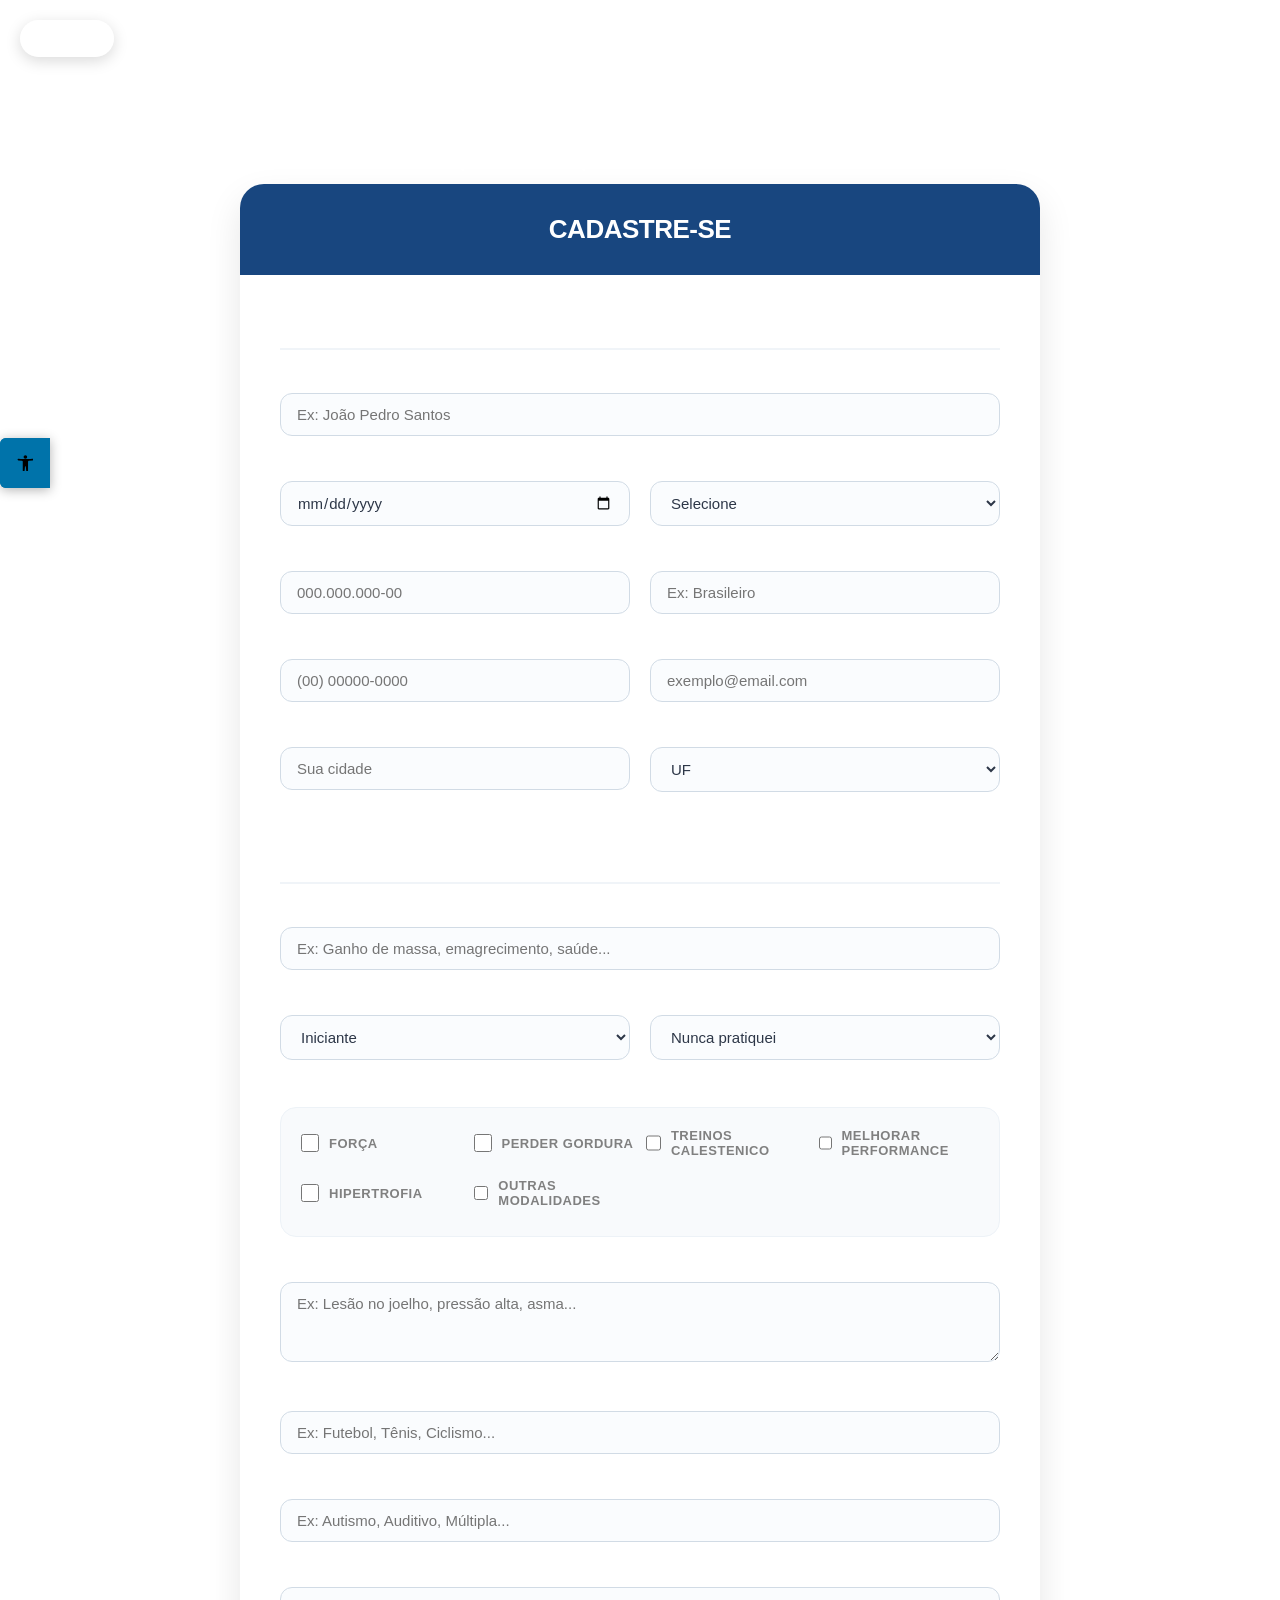
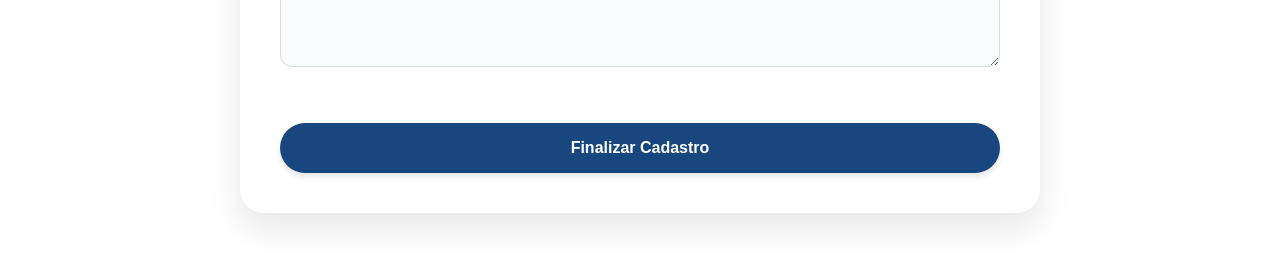
==== cadastrese.html @ 1069638e "Versão inicial do projeto Aero Fitness TCC" ====
<!DOCTYPE html>
<html lang="pt-BR">
<head>
    <meta charset="UTF-8" />
    <meta name="viewport" content="width=device-width, initial-scale=1.0" />
    <title>Cadastro</title>

    <link rel="stylesheet" href="cadastrese.css">
    <link rel="stylesheet" href="pojo-a11y.css">
    <link rel="stylesheet" href="https://cdnjs.cloudflare.com/ajax/libs/font-awesome/6.0.0-beta3/css/all.min.css">
   
</head>
<body>
    <!-- ===== BOTÃO VOLTAR - CANTOR SUPERIOR ESQUERDO ===== -->
    <a href="escolha.html" class="btn-voltar" aria-label="Voltar para página inicial">
        <i class="fas fa-arrow-left"></i>
        <span>Voltar</span>
    </a>

    <div id="alertSuccess" class="custom-alert">
        <i class="fas fa-check-circle fa-lg"></i>
        <span>Cadastro realizado com sucesso! Bem-vindo ao AEROFITNESS.</span>
    </div>

    <div class="main-wrapper">

        <div class="logo">
            <img src="Protótipo_TCC__3.png" alt="logo">
        </div>
        
        <div id="form-container">
            <div class="form-box">
                <div class="form-header">
                    <h1>Cadastre-se</h1>
                </div>

                <div class="form-content">
                    <form id="formAcademico">
                        
                        <h2>Dados Pessoais</h2>

                        <div class="campo">
                            <label for="nome">Nome completo</label>
                            <input type="text" id="nome" name="nome" placeholder="Ex: João Pedro Santos" required>
                        </div>

                        <div class="linha-dupla">
                            <div class="campo">
                                <label for="nascimento">Data de nasc.</label>
                                <input type="date" id="nascimento" name="nascimento" required>
                            </div>
                            <div class="campo">
                                <label for="genero">Gênero</label>
                                <select id="genero" name="genero">
                                    <option value="" disabled selected>Selecione</option>
                                    <option value="Feminino">Feminino</option>
                                    <option value="Masculino">Masculino</option>
                                    <option value="Prefiro não informar">Prefiro não informar</option>
                                    <option value="Outro">Outro</option>
                                </select>
                            </div>
                        </div>

                        <div class="linha-dupla">
                            <div class="campo">
                                <label for="cpf">CPF</label>
                                <input type="text" id="cpf" name="cpf" placeholder="000.000.000-00">
                            </div>
                            <div class="campo">
                                <label for="nacionalidade">Nacionalidade</label>
                                <input type="text" id="nacionalidade" name="nacionalidade" placeholder="Ex: Brasileiro">
                            </div>
                        </div>

                        <div class="linha-dupla">
                            <div class="campo">
                                <label for="telefone">Telefone</label>
                                <input type="tel" id="telefone" name="telefone" placeholder="(00) 00000-0000">
                            </div>
                            <div class="campo">
                                <label for="email">E-mail pessoal</label>
                                <input type="email" id="email" name="email" placeholder="exemplo@email.com" required>
                            </div>
                        </div>

                        <div class="linha-dupla">
                            <div class="campo">
                                <label for="cidade">Cidade</label>
                                <input type="text" id="cidade" name="cidade" placeholder="Sua cidade">
                            </div>
                            <div class="campo">
                                <label for="estado">Estado (UF)</label>
                                <select id="estado" name="estado">
                                    <option value="" disabled selected>UF</option>
                                    <option value="AC">AC</option><option value="AL">AL</option><option value="AP">AP</option>
                                    <option value="AM">AM</option><option value="BA">BA</option><option value="CE">CE</option>
                                    <option value="DF">DF</option><option value="ES">ES</option><option value="GO">GO</option>
                                    <option value="MA">MA</option><option value="MT">MT</option><option value="MS">MS</option>
                                    <option value="MG">MG</option><option value="PA">PA</option><option value="PB">PB</option>
                                    <option value="PR">PR</option><option value="PE">PE</option><option value="PI">PI</option>
                                    <option value="RJ">RJ</option><option value="RN">RN</option><option value="RS">RS</option>
                                    <option value="RO">RO</option><option value="RR">RR</option><option value="SC">SC</option>
                                    <option value="SP">SP</option><option value="SE">SE</option><option value="TO">TO</option>
                                </select>
                            </div>
                        </div>

                        <h3>Aptidão Física & Objetivos</h3>
                
                        <div class="campo">
                            <label for="objetivos">Quais são seus principais objetivos?</label>
                            <input type="text" id="objetivos" name="objetivos" placeholder="Ex: Ganho de massa, emagrecimento, saúde..." required>
                        </div>

                        <div class="linha-dupla">
                            <div class="campo">
                                <label for="nivel_treino">Seu nível de treino</label>
                                <select id="nivel_treino" name="nivel_treino">
                                    <option value="inicio">Iniciante</option>
                                    <option value="intermediario">Intermediário</option>
                                    <option value="pre-avançado">Pré-avançado</option>
                                    <option value="avançado">Avançado</option>
                                </select>
                            </div>
                            <div class="campo">
                                <label for="frequencia">Frequência Semanal</label>
                                <select id="frequencia" name="frequencia">
                                    <option value="sedentario">Nunca pratiquei</option>
                                    <option value="recente">Comecei recentemente</option>
                                    <option value="regular">2 a 3 vezes por semana</option>
                                    <option value="atleta">Todos os dias</option>
                                </select>
                            </div>
                        </div>

                        <div class="campo">
                            <label>Preferências de Treino (Selecione uma ou mais)</label>
                            <div class="opcoes-grid">
                                <label class="opcao-item"><input type="checkbox" name="preferencia" value="musculacao">Força</label>
                                <label class="opcao-item"><input type="checkbox" name="preferencia" value="cardio"> Perder gordura</label>
                                <label class="opcao-item"><input type="checkbox" name="preferencia" value="funcional">Treinos calestenico</label>
                                <label class="opcao-item"><input type="checkbox" name="preferencia" value="crossfit">Melhorar performance</label>
                                <label class="opcao-item"><input type="checkbox" name="preferencia" value="yoga">Hipertrofia</label>
                                <label class="opcao-item"><input type="checkbox" name="preferencia" value="natacao">Outras modalidades</label>
                            </div>
                        </div>

                        <div class="campo">
                            <label for="restricoes">Restrições físicas ou recomendações médicas?</label>
                            <textarea id="restricoes" name="restricoes" placeholder="Ex: Lesão no joelho, pressão alta, asma..."></textarea>
                        </div>

                        <div class="campo">
                            <label for="esporte_especifico">Pratica algum esporte específico atualmente?</label>
                            <input type="text" id="esporte_especifico" name="esporte_especifico" placeholder="Ex: Futebol, Tênis, Ciclismo...">
                        </div>

                         <div class="campo">
                            <label for="esporte_especifico">Você possui algum tipo de deficiência?</label>
                            <input type="text" id="esporte_especifico" name="esporte_especifico" placeholder="Ex: Autismo, Auditivo, Múltipla..."> 
                        </div>

                        <div class="campo">
                            <label for="feedback">Feedback(opcional)</label>
                            <textarea id="feedback" name="feedback" placeholder=""></textarea>
                        </div>
                        
                        <button type="submit" class="btn-salvar">Finalizar Cadastro</button>
                    </form>
                </div>
            </div>
        </div>

        <div id="academia-page">
            <div class="hero-academia">
                <h2>BEM-VINDO À AERO FITNESS, <span id="user-name-display">ATLETA</span>!</h2>
                <p>Seu cadastro foi processado. Prepare-se para transformar seu corpo e mente.</p>
            </div>
            
            <div class="cards-servicos">
                <div class="card-servico">
                    <i class="fas fa-clipboard-list"></i>
                    <h4>Minha Ficha</h4>
                    <p>Acesse seu plano de treino personalizado baseado nos seus objetivos.</p>
                </div>
                <div class="card-servico">
                    <i class="fas fa-dumbbell"></i>
                    <h4>Equipamentos</h4>
                    <p>Conheça nossa estrutura de ponta e as áreas de treino livre.</p>
                </div>
                <div class="card-servico">
                    <i class="fas fa-heartbeat"></i>
                    <h4>Acompanhamento</h4>
                    <p>Agende sua avaliação física mensal com nossos especialistas.</p>
                </div>
            </div>

            <!-- BOTÃO IR PARA TIPOS DE TREINO -->
            <div style="padding: 0 40px 40px; text-align: center;">
                <button class="btn-salvar" style="max-width: 300px;" onclick="window.location.href='tiposdetreino.html'">
                    <i class="fas fa-dumbbell" style="margin-right: 10px;"></i> Conhecer Treinos
                </button>
            </div>
        </div>

    </div>

    <!-- ======================================== -->
    <!-- BARRA DE ACESSIBILIDADE (POJO A11Y) - IGUAL À PÁGINA INICIAL -->
    <!-- ======================================== -->
    <nav id="pojo-a11y-toolbar" class="pojo-a11y-toolbar-right" aria-label="Barra de ferramentas de acessibilidade">
        <div class="pojo-a11y-toolbar-toggle">
            <a class="pojo-a11y-toolbar-link pojo-a11y-toolbar-toggle-link" href="javascript:void(0);" title="Ferramentas de Acessibilidade" role="link" tabindex="0">
                <span class="pojo-sr-only sr-only">Abrir a barra de ferramentas</span>
                <svg xmlns="http://www.w3.org/2000/svg" viewBox="0 0 100 100" fill="currentColor" width="1em">
                    <title>Ferramentas de Acessibilidade</title>
                    <path d="M50 .8c5.7 0 10.4 4.7 10.4 10.4S55.7 21.6 50 21.6s-10.4-4.7-10.4-10.4S44.3.8 50 .8zM92.2 32l-21.9 2.3c-2.6.3-4.6 2.5-4.6 5.2V94c0 2.9-2.3 5.2-5.2 5.2H60c-2.7 0-4.9-2.1-5.2-4.7l-2.2-24.7c-.1-1.5-1.4-2.5-2.8-2.4-1.3.1-2.2 1.1-2.4 2.4l-2.2 24.7c-.2 2.7-2.5 4.7-5.2 4.7h-.5c-2.9 0-5.2-2.3-5.2-5.2V39.4c0-2.7-2-4.9-4.6-5.2L7.8 32c-2.6-.3-4.6-2.5-4.6-5.2v-.5c0-2.6 2.1-4.7 4.7-4.7h.5c19.3 1.8 33.2 2.8 41.7 2.8s22.4-.9 41.7-2.8c2.6-.2 4.9 1.6 5.2 4.3v1c-.1 2.6-2.1 4.8-4.8 5.1z"></path>
                </svg>
            </a>
        </div>
        <div class="pojo-a11y-toolbar-overlay">
            <div class="pojo-a11y-toolbar-inner">
                <p class="pojo-a11y-toolbar-title">Ferramentas de Acessibilidade</p>
                <ul class="pojo-a11y-toolbar-items pojo-a11y-tools">
                    <li class="pojo-a11y-toolbar-item">
                        <a href="#" class="pojo-a11y-toolbar-link pojo-a11y-btn-resize-font pojo-a11y-btn-resize-plus" data-action="resize-plus" data-action-group="resize" tabindex="0" role="link">
                            <span class="pojo-a11y-toolbar-icon">
                                <svg version="1.1" xmlns="http://www.w3.org/2000/svg" width="1em" viewBox="0 0 448 448">
                                    <title>Aumentar o Texto</title>
                                    <path fill="currentColor" d="M256 200v16c0 4.25-3.75 8-8 8h-56v56c0 4.25-3.75 8-8 8h-16c-4.25 0-8-3.75-8-8v-56h-56c-4.25 0-8-3.75-8-8v-16c0-4.25 3.75-8 8-8h56v-56c0-4.25 3.75-8 8-8h16c4.25 0 8 3.75 8 8v56h56c4.25 0 8 3.75 8 8zM288 208c0-61.75-50.25-112-112-112s-112 50.25-112 112 50.25 112 112 112 112-50.25 112-112zM416 416c0 17.75-14.25 32-32 32-8.5 0-16.75-3.5-22.5-9.5l-85.75-85.5c-29.25 20.25-64.25 31-99.75 31-97.25 0-176-78.75-176-176s78.75-176 176-176 176 78.75 176 176c0 35.5-10.75 70.5-31 99.75l85.75 85.75c5.75 5.75 9.25 14 9.25 22.5z"></path>
                                </svg>
                            </span>
                            <span class="pojo-a11y-toolbar-text">Aumentar o Texto</span>
                        </a>
                    </li>
                    <li class="pojo-a11y-toolbar-item">
                        <a href="#" class="pojo-a11y-toolbar-link pojo-a11y-btn-resize-font pojo-a11y-btn-resize-minus" data-action="resize-minus" data-action-group="resize" tabindex="0" role="link">
                            <span class="pojo-a11y-toolbar-icon">
                                <svg version="1.1" xmlns="http://www.w3.org/2000/svg" width="1em" viewBox="0 0 448 448">
                                    <title>Diminuir o Texto</title>
                                    <path fill="currentColor" d="M256 200v16c0 4.25-3.75 8-8 8h-144c-4.25 0-8-3.75-8-8v-16c0-4.25 3.75-8 8-8h144c4.25 0 8 3.75 8 8zM288 208c0-61.75-50.25-112-112-112s-112 50.25-112 112 50.25 112 112 112 112-50.25 112-112zM416 416c0 17.75-14.25 32-32 32-8.5 0-16.75-3.5-22.5-9.5l-85.75-85.5c-29.25 20.25-64.25 31-99.75 31-97.25 0-176-78.75-176-176s78.75-176 176-176 176 78.75 176 176c0 35.5-10.75 70.5-31 99.75l85.75 85.75c5.75 5.75 9.25 14 9.25 22.5z"></path>
                                </svg>
                            </span>
                            <span class="pojo-a11y-toolbar-text">Diminuir o Texto</span>
                        </a>
                    </li>
                    <li class="pojo-a11y-toolbar-item">
                        <a href="#" class="pojo-a11y-toolbar-link pojo-a11y-btn-narrator" data-action="narrator" tabindex="0" role="link">
                            <span class="pojo-a11y-toolbar-icon">
                                <svg version="1.1" xmlns="http://www.w3.org/2000/svg" width="1em" viewBox="0 0 448 448">
                                    <title>Narrador</title>
                                    <path fill="currentColor" d="M224 32C135 32 64 103 64 192v160c0 17.7 14.3 32 32 32h32V192c0-53 43-96 96-96s96 43 96 96v192h32c17.7 0 32-14.3 32-32V192c0-89-71-160-160-160zm-80 288c-8.8 0-16-7.2-16-16v-32c0-8.8 7.2-16 16-16s16 7.2 16 16v32c0 8.8-7.2 16-16 16zm160 0c-8.8 0-16-7.2-16-16v-32c0-8.8 7.2-16 16-16s16 7.2 16 16v32c0 8.8-7.2 16-16 16zm-80 96c-53 0-96-43-96-96h192c0 53-43 96-96 96z"/>
                                </svg>
                            </span>
                            <span class="pojo-a11y-toolbar-text" id="narrator-text">Ouvir Página</span>
                        </a>
                    </li>
                    <li class="pojo-a11y-toolbar-item">
                        <a href="#" class="pojo-a11y-toolbar-link pojo-a11y-btn-links-underline" data-action="links-underline" data-action-group="toggle" tabindex="0" role="link">
                            <span class="pojo-a11y-toolbar-icon">
                                <svg version="1.1" xmlns="http://www.w3.org/2000/svg" width="1em" viewBox="0 0 448 448">
                                    <title>Links Sublinhados</title>
                                    <path fill="currentColor" d="M364 304c0-6.5-2.5-12.5-7-17l-52-52c-4.5-4.5-10.75-7-17-7-7.25 0-13 2.75-18 8 8.25 8.25 18 15.25 18 28 0 13.25-10.75 24-24 24-12.75 0-19.75-9.75-28-18-5.25 5-8.25 10.75-8.25 18.25 0 6.25 2.5 12.5 7 17l51.5 51.75c4.5 4.5 10.75 6.75 17 6.75s12.5-2.25 17-6.5l36.75-36.5c4.5-4.5 7-10.5 7-16.75zM188.25 127.75c0-6.25-2.5-12.5-7-17l-51.5-51.75c-4.5-4.5-10.75-7-17-7s-12.5 2.5-17 6.75l-36.75 36.5c-4.5 4.5-7 10.5-7 16.75 0 6.5 2.5 12.5 7 17l52 52c4.5 4.5 10.75 6.75 17 6.75 7.25 0 13-2.5 18-7.75-8.25-8.25-18-15.25-18-28 0-13.25 10.75-24 24-24 12.75 0 19.75 9.75 28 18 5.25-5 8.25-10.75 8.25-18.25zM412 304c0 19-7.75 37.5-21.25 50.75l-36.75 36.5c-13.5 13.5-31.75 20.75-50.75 20.75-19.25 0-37.5-7.5-51-21.25l-51.5-51.75c-13.5-13.5-20.75-31.75-20.75-50.75 0-19.75 8-38.5 22-52.25l-22-22c-13.75 14-32.25 22-52 22-19 0-37.5-7.5-51-21l-52-52c-13.75-13.75-21-31.75-21-51 0-19 7.75-37.5 21.25-50.75l36.75-36.5c13.5-13.5 31.75-20.75 50.75-20.75 19.25 0 37.5 7.5 51 21.25l51.5 51.75c13.5 13.5 20.75 31.75 20.75 50.75 0 19.75-8 38.5-22 52.25l22 22c13.75-14 32.25-22 52-22 19 0 37.5 7.5 51 21l52 52c13.75 13.75 21 31.75 21 51z"></path>
                                </svg>
                            </span>
                            <span class="pojo-a11y-toolbar-text">Links Sublinhados</span>
                        </a>
                    </li>
                    <li class="pojo-a11y-toolbar-item">
                        <a href="#" class="pojo-a11y-toolbar-link pojo-a11y-btn-readable-font" data-action="readable-font" data-action-group="toggle" tabindex="0" role="link">
                            <span class="pojo-a11y-toolbar-icon">
                                <svg version="1.1" xmlns="http://www.w3.org/2000/svg" width="1em" viewBox="0 0 448 448">
                                    <title>Fonte Legível</title>
                                    <path fill="currentColor" d="M181.25 139.75l-42.5 112.5c24.75 0.25 49.5 1 74.25 1 4.75 0 9.5-0.25 14.25-0.5-13-38-28.25-76.75-46-113zM0 416l0.5-19.75c23.5-7.25 49-2.25 59.5-29.25l59.25-154 70-181h32c1 1.75 2 3.5 2.75 5.25l51.25 120c18.75 44.25 36 89 55 133 11.25 26 20 52.75 32.5 78.25 1.75 4 5.25 11.5 8.75 14.25 8.25 6.5 31.25 8 43 12.5 0.75 4.75 1.5 9.5 1.5 14.25 0 2.25-0.25 4.25-0.25 6.5-31.75 0-63.5-4-95.25-4-32.75 0-65.5 2.75-98.25 3.75 0-6.5 0.25-13 1-19.5l32.75-7c6.75-1.5 20-3.25 20-12.5 0-9-32.25-83.25-36.25-93.5l-112.5-0.5c-6.5 14.5-31.75 80-31.75 89.5 0 19.25 36.75 20 51 22 0.25 4.75 0.25 9.5 0.25 14.5 0 2.25-0.25 4.5-0.5 6.75-29 0-58.25-5-87.25-5-3.5 0-8.5 1.5-12 2-15.75 2.75-31.25 3.5-47 3.5z"></path>
                                </svg>
                            </span>
                            <span class="pojo-a11y-toolbar-text">Fonte Legível</span>
                        </a>
                    </li>
                    <li class="pojo-a11y-toolbar-item">
                        <a href="#" class="pojo-a11y-toolbar-link pojo-a11y-btn-reset" data-action="reset" tabindex="0" role="link">
                            <span class="pojo-a11y-toolbar-icon">
                                <svg version="1.1" xmlns="http://www.w3.org/2000/svg" width="1em" viewBox="0 0 448 448">
                                    <title>Redefinir</title>
                                    <path fill="currentColor" d="M384 224c0 105.75-86.25 192-192 192-57.25 0-111.25-25.25-147.75-69.25-2.5-3.25-2.25-8 0.5-10.75l34.25-34.5c1.75-1.5 4-2.25 6.25-2.25 2.25 0.25 4.5 1.25 5.75 3 24.5 31.75 61.25 49.75 101 49.75 70.5 0 128-57.5 128-128s-57.5-128-128-128c-32.75 0-63.75 12.5-87 34.25l34.25 34.5c4.75 4.5 6 11.5 3.5 17.25-2.5 6-8.25 10-14.75 10h-112c-8.75 0-16-7.25-16-16v-112c0-6.5 4-12.25 10-14.75 5.75-2.5 12.75-1.25 17.25 3.5l32.5 32.25c35.25-33.25 83-53 132.25-53 105.75 0 192 86.25 192 192z"></path>
                                </svg>
                            </span>
                            <span class="pojo-a11y-toolbar-text">Redefinir</span>
                        </a>
                    </li>
                </ul>
            </div>
        </div>
    </nav>

    <script src="https://vlibras.gov.br/app/vlibras-plugin.js"></script>
    <script>
        new window.VLibras.Widget('https://vlibras.gov.br/app');

        // ========================================
        // ACESSIBILIDADE (POJO A11Y) - IGUAL À PÁGINA INICIAL
        // ========================================
        (function() {
            'use strict';

            const toolbar = document.getElementById('pojo-a11y-toolbar');
            const toggleBtn = document.querySelector('.pojo-a11y-toolbar-toggle-link');
            const resetBtn = document.querySelector('.pojo-a11y-btn-reset');
            
            let isSpeaking = false;
            let currentUtterance = null;
            const narratorBtn = document.querySelector('.pojo-a11y-btn-narrator');
            const narratorText = document.getElementById('narrator-text');

            function getMainText() {
                const formContainer = document.getElementById('form-container');
                if (!formContainer) return 'Conteúdo não encontrado.';
                return formContainer.innerText.replace(/\s+/g, ' ').trim() || 'Conteúdo principal não disponível.';
            }

            function toggleNarrator() {
                if (!('speechSynthesis' in window)) {
                    alert('Seu navegador não oferece suporte ao narrador.');
                    return;
                }
                const speechSynthesis = window.speechSynthesis;
                if (isSpeaking) {
                    if (speechSynthesis.speaking) speechSynthesis.cancel();
                    isSpeaking = false;
                    narratorText.textContent = 'Ouvir Página';
                    narratorBtn.classList.remove('active-tool');
                    return;
                }
                const text = getMainText();
                if (!text || text.trim().length === 0) {
                    alert('Nenhum texto disponível para leitura.');
                    return;
                }
                const utterance = new SpeechSynthesisUtterance(text);
                utterance.lang = 'pt-BR';
                utterance.rate = 0.9;
                utterance.pitch = 1;
                utterance.volume = 1;
                utterance.onstart = function() {
                    isSpeaking = true;
                    narratorText.textContent = 'Parar Leitura';
                    narratorBtn.classList.add('active-tool');
                };
                utterance.onend = function() {
                    isSpeaking = false;
                    narratorText.textContent = 'Ouvir Página';
                    narratorBtn.classList.remove('active-tool');
                };
                utterance.onerror = function() {
                    isSpeaking = false;
                    narratorText.textContent = 'Ouvir Página';
                    narratorBtn.classList.remove('active-tool');
                };
                currentUtterance = utterance;
                speechSynthesis.speak(utterance);
            }

            if (narratorBtn) {
                narratorBtn.addEventListener('click', function(e) {
                    e.preventDefault();
                    toggleNarrator();
                });
            }

            if (toggleBtn) {
                toggleBtn.addEventListener('click', function(e) {
                    e.preventDefault();
                    toolbar.classList.toggle('pojo-a11y-toolbar-open');
                });
            }

            const textElements = document.querySelectorAll(
                '.form-header h1, .form-content label, .form-content input, .form-content select, .form-content textarea, .form-content button, ' +
                '.form-content h2, .form-content h3, .opcao-item, .hero-academia h2, .hero-academia p, .card-servico *'
            );

            textElements.forEach((element) => {
                if (!element.dataset.a11yBaseFontSize) {
                    element.dataset.a11yBaseFontSize = parseFloat(getComputedStyle(element).fontSize);
                }
            });

            let textScale = parseFloat(localStorage.getItem('pojo-text-scale')) || 1;

            function applyTextScale() {
                textElements.forEach((element) => {
                    const originalSize = parseFloat(element.dataset.a11yBaseFontSize);
                    if (!Number.isNaN(originalSize)) {
                        element.style.fontSize = `${originalSize * textScale}px`;
                    }
                });
                localStorage.setItem('pojo-text-scale', textScale.toFixed(2));
            }

            applyTextScale();

            function applyAction(action, element) {
                const body = document.body;
                switch (action) {
                    case 'resize-plus':
                        textScale = Math.min(textScale + 0.10, 2);
                        applyTextScale();
                        element.classList.add('active-tool');
                        break;
                    case 'resize-minus':
                        textScale = Math.max(textScale - 0.10, 0.7);
                        applyTextScale();
                        element.classList.add('active-tool');
                        break;
                    case 'links-underline':
                        body.classList.toggle('pojo-links-underline');
                        element.classList.toggle('active-tool');
                        break;
                    case 'readable-font':
                        body.classList.toggle('pojo-readable-font');
                        element.classList.toggle('active-tool');
                        break;
                    default:
                        break;
                }
            }

            document.querySelectorAll('.pojo-a11y-toolbar-link[data-action]').forEach(tool => {
                tool.addEventListener('click', function(e) {
                    e.preventDefault();
                    const action = this.getAttribute('data-action');
                    if (action === 'narrator') return;
                    applyAction(action, this);
                });
            });

            if (resetBtn) {
                resetBtn.addEventListener('click', function(e) {
                    e.preventDefault();
                    const body = document.body;
                    if (isSpeaking && window.speechSynthesis) {
                        window.speechSynthesis.cancel();
                        isSpeaking = false;
                        if (narratorText) narratorText.textContent = 'Ouvir Página';
                        if (narratorBtn) narratorBtn.classList.remove('active-tool');
                    }
                    body.classList.remove('pojo-links-underline', 'pojo-readable-font');
                    textScale = 1;
                    localStorage.removeItem('pojo-text-scale');
                    textElements.forEach(el => el.style.fontSize = '');
                    document.querySelectorAll('.pojo-a11y-toolbar-link[data-action]').forEach(t => {
                        t.classList.remove('active-tool');
                    });
                    toolbar.classList.remove('pojo-a11y-toolbar-open');
                });
            }

            function loadSavedState() {
                textScale = parseFloat(localStorage.getItem('pojo-text-scale')) || 1;
                applyTextScale();
            }
            loadSavedState();

        })();
    </script>

    <script>
        // ========================================
        // SCRIPT DO FORMULÁRIO DE CADASTRO
        // ========================================
        document.addEventListener('DOMContentLoaded', function() {
            const form = document.getElementById('formAcademico');
            const formContainer = document.getElementById('form-container');
            const academiaPage = document.getElementById('academia-page');
            const alertSuccess = document.getElementById('alertSuccess');

            function getInitials(name) {
                if (!name) return 'U';
                const parts = name.trim().split(' ');
                if (parts.length === 0) return 'U';
                if (parts.length === 1) return parts[0].charAt(0).toUpperCase();
                return (parts[0].charAt(0) + parts[parts.length - 1].charAt(0)).toUpperCase();
            }

            form.addEventListener('submit', function(e) {
                e.preventDefault();

                const nome = document.getElementById('nome').value.trim();

                alertSuccess.classList.add('show');

                const nameDisplay = document.getElementById('user-name-display');
                if (nameDisplay && nome) {
                    nameDisplay.textContent = nome.toUpperCase();
                }

                formContainer.style.display = 'none';
                academiaPage.style.display = 'block';

                const userData = {
                    nome: nome,
                    email: document.getElementById('email').value.trim(),
                    loggedIn: true,
                    initials: getInitials(nome)
                };
                localStorage.setItem('loggedInUser', JSON.stringify(userData));

                setTimeout(() => {
                    alertSuccess.classList.remove('show');
                }, 5000);
            });
        });
    </script>
</body>
</html>
---- cadastrese.css ----
* {
    margin: 0;
    padding: 0;
    box-sizing: border-box;
}

body::before {
    content: "";
    position: fixed;
    top: 0;
    left: 0;
    width: 100%;
    height: 100%;
    background-image: url('https://images.unsplash.com/photo-1534438327276-14e5300c3a48?auto=format&fit=crop&w=1920&q=80');
    background-size: cover;
    background-position: center;
    background-attachment: fixed;
    filter: grayscale(100%) brightness(40%);
    z-index: -1;
}

body {
    font-family: Arial, Helvetica, sans-serif;
    display: flex;
    justify-content: center;
    align-items: center;
    min-height: 100vh;
    padding: 40px 20px;
    overflow-x: hidden;
    position: relative;
}

/* ======================================== */
/* BOTÃO VOLTAR - CANTOR SUPERIOR ESQUERDO */
/* ======================================== */
.btn-voltar {
    position: fixed;
    top: 20px;
    left: 20px;
    z-index: 1000;
    
    display: flex;
    align-items: center;
    gap: 8px;
    
    padding: 10px 18px;
    
    background: rgba(255, 255, 255, 0.15);
    backdrop-filter: blur(10px);
    -webkit-backdrop-filter: blur(10px);
    
    border: 1px solid rgba(255, 255, 255, 0.2);
    border-radius: 50px;
    
    color: rgba(255, 255, 255, 0.85);
    text-decoration: none;
    font-size: 0.85rem;
    font-weight: 400;
    
    transition: all 0.3s ease;
    
    box-shadow: 0 4px 15px rgba(0, 0, 0, 0.15);
}

.btn-voltar:hover {
    background: rgba(255, 255, 255, 0.25);
    color: #fff;
    transform: translateX(-3px);
    box-shadow: 0 6px 20px rgba(0, 0, 0, 0.25);
}

.btn-voltar i {
    font-size: 0.9rem;
    transition: transform 0.3s ease;
}

.btn-voltar:hover i {
    transform: translateX(-3px);
}

.btn-voltar span {
    font-size: 0.8rem;
    letter-spacing: 0.3px;
}

/* ======================================== */
/* MAIN WRAPPER */
/* ======================================== */
.main-wrapper {
    width: 100%;
    max-width: 800px;
}

.logo {
    filter: brightness(0) invert(1); 
    margin-left: 15%;
}

.form-box {
    background: transparent;
    width: 100%;
    border-radius: 24px;
    box-shadow: 0 15px 35px rgba(0, 0, 0, 0.1);
    overflow: hidden;
    transition: 0.5s;
}

.form-header {
    background: #18467f;
    color: white;
    padding: 30px 40px;
    text-align: center;
}

.form-header h1 {
    font-size: 26px;
    font-weight: 700;
    letter-spacing: -0.5px;
    text-transform: uppercase;
}

.form-header p {
    font-size: 15px;
    opacity: 0.8;
    margin-top: 6px;
}

.form-content {
    padding: 40px;
}

.form-content h2, 
.form-content h3 {
    font-size: 20px;
    color: white;
    margin-bottom: 20px;
    padding-bottom: 10px;
    border-bottom: 2px solid #f0f4f8;
    display: flex;
    align-items: center;
}

.form-content h3 {
    margin-top: 35px;
}

.campo {
    margin-bottom: 22px;
}

.campo label {
    display: block;
    font-size: 13px;
    font-weight: 700;
    color: white; 
    margin-bottom: 8px;
    text-transform: uppercase;
    letter-spacing: 0.5px;
}

.opcoes-grid label {
    display: flex;
    align-items: center;
    cursor: pointer;
    font-size: 13px;
    font-weight: 700;
    color: gray;
    text-transform: uppercase;
    letter-spacing: 0.5px;
    user-select: none;
}

.campo input[type="text"],
.campo input[type="date"],
.campo input[type="tel"],
.campo input[type="email"],
.campo select,
.campo textarea {
    width: 100%;
    padding: 12px 16px;
    border: 1px solid #d1dbe5;
    border-radius: 12px;
    font-size: 15px;
    background: #fafcfe;
    transition: all 0.2s ease;
    font-family: inherit;
    color: #2d3748;
}

.campo textarea {
    resize: vertical;
    min-height: 80px;
}

.campo input:focus,
.campo select:focus,
.campo textarea:focus {
    outline: none;
    border-color: #3182ce;
    box-shadow: 0 0 0 3px rgba(49, 130, 206, 0.15);
    background: white;
}

.linha-dupla {
    display: grid;
    grid-template-columns: 1fr 1fr;
    gap: 20px;
}

.opcoes-grid {
    display: grid;
    grid-template-columns: repeat(auto-fill, minmax(160px, 1fr));
    gap: 12px;
    margin-top: 10px;
    background: #f8fafc;
    padding: 20px;
    border-radius: 16px;
    border: 1px solid #edf2f7;
}

.opcao-item {
    display: flex;
    align-items: center;
    cursor: pointer;
    font-size: 14px;
    color: #4a5568;
    user-select: none;
}

.opcao-item input {
    margin-right: 10px;
    width: 18px;
    height: 18px;
    cursor: pointer;
    accent-color: #0b1a2c;
}

.opcao-item:hover {
    color: #0b1a2c;
}

@media (max-width: 600px) {
    .linha-dupla {
        grid-template-columns: 1fr;
        gap: 0;
    }
    .form-content {
        padding: 25px;
    }
}

.btn-salvar {
    background: #18467f;
    color: white;
    border: none;
    padding: 16px 24px;
    border-radius: 50px;
    font-size: 16px;
    font-weight: 700;
    width: 100%;
    cursor: pointer;
    margin-top: 30px;
    transition: all 0.3s ease;
    box-shadow: 0 4px 6px rgba(0, 0, 0, 0.1);
}

.btn-salvar:hover {
    background: #1a3450;
    transform: translateY(-2px);
    box-shadow: 0 8px 15px rgba(11, 26, 44, 0.2);
}

.btn-salvar:active {
    transform: scale(0.98);
}

#academia-page {
    display: none;
    background: white;
    border-radius: 24px;
    box-shadow: 0 15px 35px rgba(0, 0, 0, 0.1);
    overflow: hidden;
    animation: slideUp 0.8s ease;
}

@keyframes slideUp {
    from { opacity: 0; transform: translateY(30px); }
    to { opacity: 1; transform: translateY(0); }
}

.hero-academia {
    background: linear-gradient(rgba(11, 26, 44, 0.85), rgba(11, 26, 44, 0.85)), url('https://images.unsplash.com/photo-1534438327276-14e5300c3a48?auto=format&fit=crop&w=1000&q=80');
    background-size: cover;
    background-position: center;
    padding: 60px 40px;
    color: white;
    text-align: center;
}

.hero-academia h2 { 
    font-size: 32px; 
    margin-bottom: 10px; 
    text-transform: uppercase; 
}

.hero-academia p { 
    font-size: 16px; 
    opacity: 0.9; 
}

.cards-servicos {
    display: grid;
    grid-template-columns: repeat(auto-fit, minmax(220px, 1fr));
    gap: 20px;
    padding: 40px;
}

.card-servico {
    background: #f8fafc;
    padding: 30px 20px;
    border-radius: 20px;
    text-align: center;
    transition: 0.3s;
    border: 1px solid #edf2f7;
}

.card-servico i { 
    font-size: 40px; 
    color: #3182ce; 
    margin-bottom: 15px; 
}

.card-servico h4 { 
    color: #0b1a2c; 
    margin-bottom: 10px; 
}

.card-servico p { 
    font-size: 14px; 
    color: #4a5568; 
    line-height: 1.5; 
}

.custom-alert {
    position: fixed;
    top: 20px;
    right: 20px;
    background: #2f855a;
    color: white;
    padding: 16px 24px;
    border-radius: 12px;
    box-shadow: 0 10px 25px rgba(0,0,0,0.2);
    display: flex;
    align-items: center;
    gap: 12px;
    transform: translateX(150%);
    transition: 0.6s cubic-bezier(0.68, -0.55, 0.265, 1.55);
    z-index: 9999;
}

.custom-alert.show { 
    transform: translateX(0); 
}

/* ===== FOCO VISUAL PARA ACESSIBILIDADE ===== */
a:focus-visible,
button:focus-visible {
    outline: 3px solid #ffd700;
    outline-offset: 3px;
}

/* ===== POSICIONAMENTO DO BONECO DE ACESSIBILIDADE ===== */
#pojo-a11y-toolbar {
    position: fixed !important;
    left: 20px !important;
    bottom: 130px !important;
    top: auto !important;
    right: auto !important;
    z-index: 1001 !important;
}

/* ===== REGRAS VISUAIS DOS CONTROLES DE ACESSIBILIDADE ===== */
body.pojo-links-underline a,
body.pojo-links-underline a:visited {
    text-decoration-line: underline !important;
    text-decoration-thickness: 2px !important;
    text-underline-offset: 2px !important;
}

body.pojo-readable-font,
body.pojo-readable-font * {
    font-family: Arial, Helvetica, sans-serif !important;
}

body.pojo-readable-font p,
body.pojo-readable-font li,
body.pojo-readable-font a,
body.pojo-readable-font button,
body.pojo-readable-font h1,
body.pojo-readable-font h2,
body.pojo-readable-font h3 {
    letter-spacing: 0.03em !important;
    line-height: 1.6 !important;
}

html body #pojo-a11y-toolbar {
    position: fixed !important;
    left: 0 !important;
    bottom: 10px !important;
    top: auto !important;
    transform: none !important;
    margin: 0 !important;
    z-index: 2147483647 !important;
}

#pojo-a11y-toolbar .pojo-a11y-toolbar-toggle-link,
#pojo-a11y-toolbar.pojo-a11y-toolbar-open .pojo-a11y-toolbar-toggle-link {
    background: inherit !important;
    color: inherit !important;
    border: none !important;
    box-shadow: none !important;
    transform: none !important;
}

/* ======================================== */
/* RESPONSIVIDADE DA ACESSIBILIDADE E BOTÃO VOLTAR */
/* ======================================== */
@media (max-width: 768px) {
    .btn-voltar {
        top: 15px;
        left: 15px;
        padding: 8px 14px;
        font-size: 0.75rem;
    }
    
    .btn-voltar span {
        font-size: 0.7rem;
    }
    
    .btn-voltar i {
        font-size: 0.8rem;
    }
    
    html body #pojo-a11y-toolbar {
        bottom: 120px !important;
    }
    
    #pojo-a11y-toolbar .pojo-a11y-toolbar-toggle a {
        width: 40px;
        height: 40px;
        font-size: 22px;
        padding: 4px 6px;
    }
    
    #pojo-a11y-toolbar .pojo-a11y-toolbar-toggle a svg {
        width: 26px;
        height: 26px;
    }
}

@media (max-width: 480px) {
    .btn-voltar {
        top: 10px;
        left: 10px;
        padding: 6px 12px;
        font-size: 0.7rem;
        gap: 5px;
    }
    
    .btn-voltar span {
        font-size: 0.65rem;
    }
    
    .btn-voltar i {
        font-size: 0.7rem;
    }
    
    html body #pojo-a11y-toolbar {
        bottom: 100px !important;
    }
    
    #pojo-a11y-toolbar .pojo-a11y-toolbar-toggle a {
        width: 36px;
        height: 36px;
        font-size: 18px;
        padding: 3px 5px;
    }
    
    #pojo-a11y-toolbar .pojo-a11y-toolbar-toggle a svg {
        width: 22px;
        height: 22px;
    }
    
    .pojo-a11y-toolbar-overlay {
        min-width: 160px;
        padding: 8px 6px;
    }
    
    .pojo-a11y-toolbar-item a {
        font-size: 11px;
        padding: 4px 8px;
    }
    
    .pojo-a11y-toolbar-item a .pojo-a11y-toolbar-text {
        font-size: 10px;
    }
}
---- pojo-a11y.css ----
/* ===== BARRA DE ACESSIBILIDADE - POJO A11Y ===== */
.pojo-a11y-toolbar {
    position: fixed;
    z-index: 999999;
    top: 50%;
    transform: translateY(-50%);
    display: flex;
    align-items: center;
    transition: all 0.3s ease;
}

.pojo-a11y-toolbar-right {
    right: 0;
}

.pojo-a11y-toolbar-open {
    transform: translateX(0) !important;
}

/* ===== BOTÃO TOGGLE (BONECO) ===== */
.pojo-a11y-toolbar-toggle {
    background: #0073aa;
    border-radius: 6px 0 0 6px;
    box-shadow: 0 2px 12px rgba(0, 0, 0, 0.3);
    display: flex;
    align-items: center;
    justify-content: center;
    width: 50px;
    height: 50px;
    transition: all 0.3s ease;
    cursor: pointer;
    flex-shrink: 0;
}

.pojo-a11y-toolbar-toggle-link {
    color: #fff;
    font-size: 28px;
    line-height: 1;
    display: flex;
    align-items: center;
    justify-content: center;
    width: 100%;
    height: 100%;
    text-decoration: none;
}

.pojo-a11y-toolbar-toggle-link svg {
    width: 1.2em;
    height: 1.2em;
    fill: currentColor;
}

.pojo-a11y-toolbar-toggle-link:hover,
.pojo-a11y-toolbar-toggle-link:focus {
    color: #fff;
    opacity: 0.85;
    text-decoration: none;
}

.sr-only,
.pojo-sr-only {
    position: absolute;
    width: 1px;
    height: 1px;
    padding: 0;
    margin: -1px;
    overflow: hidden;
    clip: rect(0, 0, 0, 0);
    white-space: nowrap;
    border: 0;
}

/* ===== OVERLAY DA BARRA ===== */
.pojo-a11y-toolbar-overlay {
    background: #fff;
    border-radius: 6px 0 0 6px;
    box-shadow: -2px 0 15px rgba(0, 0, 0, 0.15);
    max-width: 320px;
    padding: 20px 15px;
    transition: all 0.3s ease;
    transform: translateX(100%);
    opacity: 0;
    visibility: hidden;
    pointer-events: none;
}

.pojo-a11y-toolbar-open .pojo-a11y-toolbar-overlay {
    transform: translateX(0);
    opacity: 1;
    visibility: visible;
    pointer-events: auto;
}

.pojo-a11y-toolbar-inner {
    max-height: 80vh;
    overflow-y: auto;
}

.pojo-a11y-toolbar-title {
    font-size: 16px;
    font-weight: 700;
    color: #333;
    margin: 0 0 15px 0;
    padding-bottom: 10px;
    border-bottom: 2px solid #f0f0f0;
    text-align: center;
}

/* ===== LISTA DE ITENS ===== */
.pojo-a11y-toolbar-items {
    list-style: none;
    padding: 0;
    margin: 0;
    display: flex;
    flex-direction: column;
    gap: 6px;
}

.pojo-a11y-toolbar-item {
    display: block;
}

.pojo-a11y-toolbar-link {
    display: flex;
    align-items: center;
    gap: 12px;
    padding: 10px 14px;
    background: #f8f9fa;
    border-radius: 6px;
    color: #333;
    text-decoration: none;
    font-size: 14px;
    font-weight: 500;
    transition: all 0.2s ease;
    border: 1px solid transparent;
}

.pojo-a11y-toolbar-link:hover {
    background: #e9ecef;
    color: #0073aa;
    text-decoration: none;
    border-color: #dee2e6;
}

.pojo-a11y-toolbar-link:focus {
    outline: 2px solid #0073aa;
    outline-offset: 2px;
}

.pojo-a11y-toolbar-icon {
    display: inline-flex;
    align-items: center;
    justify-content: center;
    width: 24px;
    height: 24px;
    flex-shrink: 0;
}

.pojo-a11y-toolbar-icon svg {
    width: 1.2em;
    height: 1.2em;
    fill: currentColor;
}

.pojo-a11y-toolbar-text {
    flex: 1;
}

/* ===== BOTÃO RESET ===== */
.pojo-a11y-btn-reset {
    border-top: 2px solid #e9ecef;
    margin-top: 8px;
    padding-top: 12px;
    color: #dc3545;
}

.pojo-a11y-btn-reset:hover {
    background: #f8d7da;
    color: #dc3545;
    border-color: #f5c6cb;
}

/* ===== ESTADOS ATIVOS ===== */
.pojo-a11y-toolbar-link.active-tool {
    background: #0073aa;
    color: #fff;
    border-color: #0073aa;
}

.pojo-a11y-toolbar-link.active-tool:hover {
    background: #005a87;
    color: #fff;
}

/* ===== RESPONSIVO ===== */
@media (max-width: 768px) {
    .pojo-a11y-toolbar-overlay {
        max-width: 280px;
        padding: 15px 12px;
    }

    .pojo-a11y-toolbar-toggle {
        width: 44px;
        height: 44px;
    }

    .pojo-a11y-toolbar-toggle-link {
        font-size: 22px;
    }

    .pojo-a11y-toolbar-link {
        font-size: 13px;
        padding: 8px 12px;
    }

    .pojo-a11y-toolbar-title {
        font-size: 14px;
    }
}

@media (max-width: 480px) {
    .pojo-a11y-toolbar-overlay {
        max-width: 250px;
        padding: 12px 10px;
    }

    .pojo-a11y-toolbar-toggle {
        width: 38px;
        height: 38px;
    }

    .pojo-a11y-toolbar-toggle-link {
        font-size: 18px;
    }

    .pojo-a11y-toolbar-link {
        font-size: 12px;
        padding: 6px 10px;
        gap: 8px;
    }

    .pojo-a11y-toolbar-title {
        font-size: 13px;
    }
}

/* ===== SCROLL PERSONALIZADO ===== */
.pojo-a11y-toolbar-inner::-webkit-scrollbar {
    width: 4px;
}

.pojo-a11y-toolbar-inner::-webkit-scrollbar-track {
    background: #f1f1f1;
    border-radius: 4px;
}

.pojo-a11y-toolbar-inner::-webkit-scrollbar-thumb {
    background: #c1c1c1;
    border-radius: 4px;
}

.pojo-a11y-toolbar-inner::-webkit-scrollbar-thumb:hover {
    background: #a8a8a8;
}

/* ===== ANIMAÇÃO DE ABERTURA ===== */
.pojo-a11y-toolbar {
    transition: transform 0.3s cubic-bezier(0.4, 0, 0.2, 1);
}

.pojo-a11y-toolbar-overlay {
    transition: all 0.3s cubic-bezier(0.4, 0, 0.2, 1);
}

/* ===== CORRIGE SOBREPOSIÇÃO EM SITES COM HEADER FIXO ===== */
.pojo-a11y-toolbar {
    z-index: 999999;
}
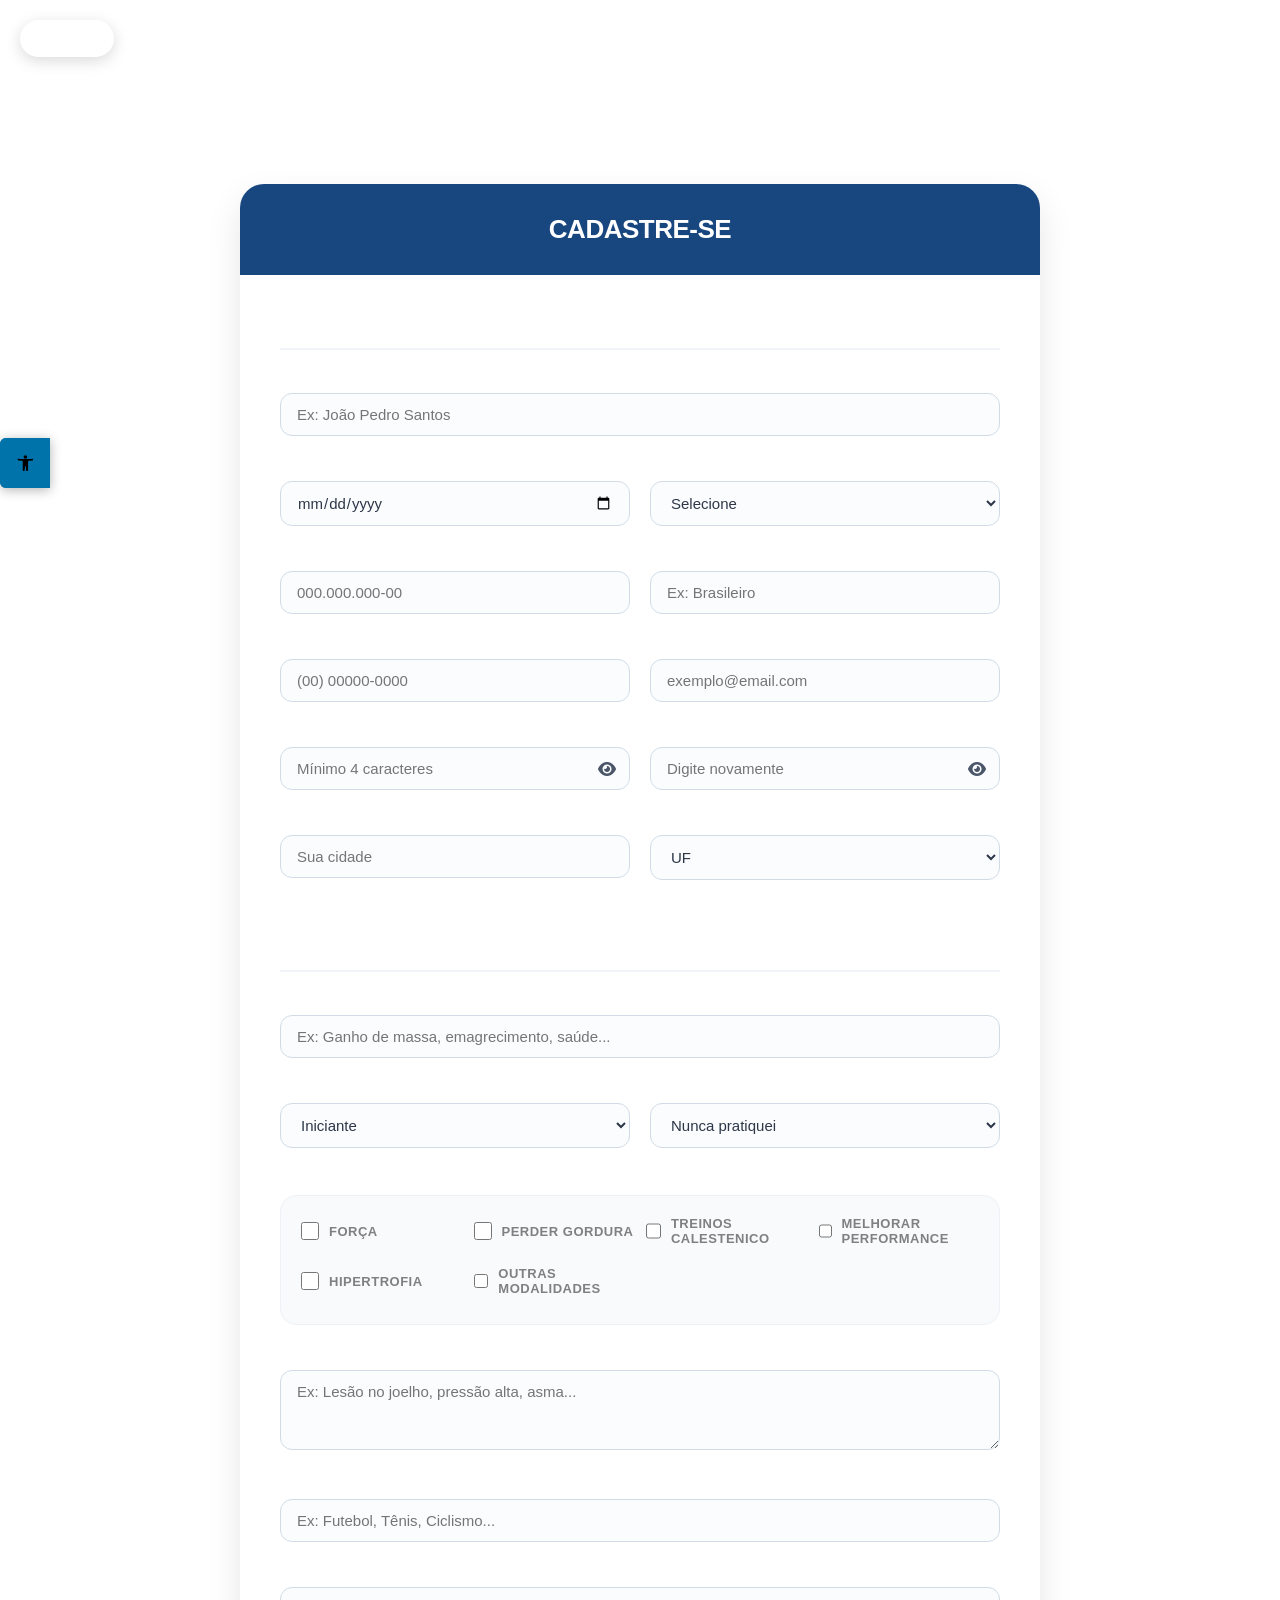
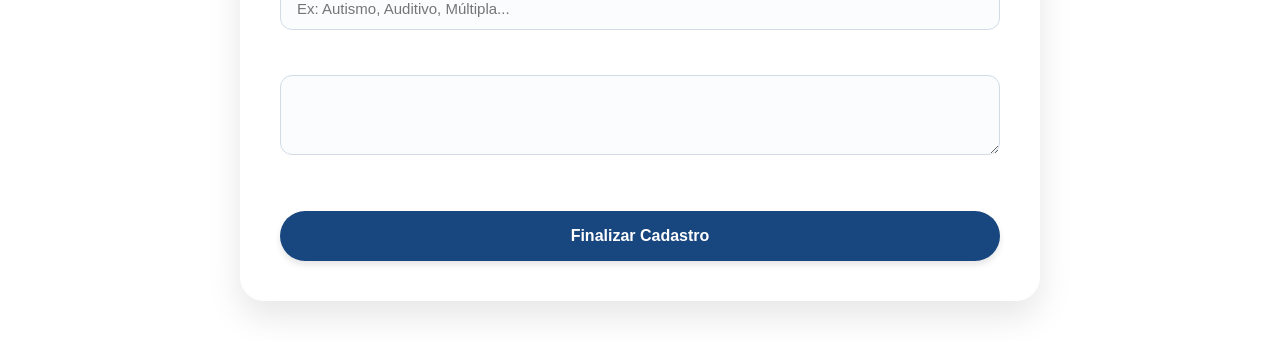
==== commit 05d3c9aa: "atualiza projeto com todas as melhorias" ====
--- a/cadastrese.html
+++ b/cadastrese.html
@@ -11,7 +11,6 @@
    
 </head>
 <body>
-    <!-- ===== BOTÃO VOLTAR - CANTOR SUPERIOR ESQUERDO ===== -->
     <a href="escolha.html" class="btn-voltar" aria-label="Voltar para página inicial">
         <i class="fas fa-arrow-left"></i>
         <span>Voltar</span>
@@ -46,7 +45,7 @@
 
                         <div class="linha-dupla">
                             <div class="campo">
-                                <label for="nascimento">Data de nasc.</label>
+                                <label for="nascimento">Data de Nascimento</label>
                                 <input type="date" id="nascimento" name="nascimento" required>
                             </div>
                             <div class="campo">
@@ -64,7 +63,7 @@
                         <div class="linha-dupla">
                             <div class="campo">
                                 <label for="cpf">CPF</label>
-                                <input type="text" id="cpf" name="cpf" placeholder="000.000.000-00">
+                                <input type="text" id="cpf" name="cpf" placeholder="000.000.000-00" maxlength="14">
                             </div>
                             <div class="campo">
                                 <label for="nacionalidade">Nacionalidade</label>
@@ -75,11 +74,28 @@
                         <div class="linha-dupla">
                             <div class="campo">
                                 <label for="telefone">Telefone</label>
-                                <input type="tel" id="telefone" name="telefone" placeholder="(00) 00000-0000">
+                                <input type="tel" id="telefone" name="telefone" placeholder="(00) 00000-0000" maxlength="15">
                             </div>
                             <div class="campo">
                                 <label for="email">E-mail pessoal</label>
                                 <input type="email" id="email" name="email" placeholder="exemplo@email.com" required>
+                            </div>
+                        </div>
+
+                        <div class="linha-dupla">
+                            <div class="campo">
+                                <label for="senha">Senha</label>
+                                <div class="campo-senha">
+                                    <input type="password" id="senha" name="senha" placeholder="Mínimo 4 caracteres" minlength="4" required>
+                                    <i class="fas fa-eye toggle-senha" data-target="senha" aria-label="Mostrar senha"></i>
+                                </div>
+                            </div>
+                            <div class="campo">
+                                <label for="senha_confirma">Confirmar senha</label>
+                                <div class="campo-senha">
+                                    <input type="password" id="senha_confirma" name="senha_confirma" placeholder="Digite novamente" minlength="4" required>
+                                    <i class="fas fa-eye toggle-senha" data-target="senha_confirma" aria-label="Mostrar senha"></i>
+                                </div>
                             </div>
                         </div>
 
@@ -156,8 +172,8 @@
                         </div>
 
                          <div class="campo">
-                            <label for="esporte_especifico">Você possui algum tipo de deficiência?</label>
-                            <input type="text" id="esporte_especifico" name="esporte_especifico" placeholder="Ex: Autismo, Auditivo, Múltipla..."> 
+                            <label for="deficiencia">Você possui algum tipo de deficiência?</label>
+                            <input type="text" id="deficiencia" name="deficiencia" placeholder="Ex: Autismo, Auditivo, Múltipla..."> 
                         </div>
 
                         <div class="campo">
@@ -195,7 +211,6 @@
                 </div>
             </div>
 
-            <!-- BOTÃO IR PARA TIPOS DE TREINO -->
             <div style="padding: 0 40px 40px; text-align: center;">
                 <button class="btn-salvar" style="max-width: 300px;" onclick="window.location.href='tiposdetreino.html'">
                     <i class="fas fa-dumbbell" style="margin-right: 10px;"></i> Conhecer Treinos
@@ -205,9 +220,6 @@
 
     </div>
 
-    <!-- ======================================== -->
-    <!-- BARRA DE ACESSIBILIDADE (POJO A11Y) - IGUAL À PÁGINA INICIAL -->
-    <!-- ======================================== -->
     <nav id="pojo-a11y-toolbar" class="pojo-a11y-toolbar-right" aria-label="Barra de ferramentas de acessibilidade">
         <div class="pojo-a11y-toolbar-toggle">
             <a class="pojo-a11y-toolbar-link pojo-a11y-toolbar-toggle-link" href="javascript:void(0);" title="Ferramentas de Acessibilidade" role="link" tabindex="0">
@@ -297,9 +309,6 @@
     <script>
         new window.VLibras.Widget('https://vlibras.gov.br/app');
 
-        // ========================================
-        // ACESSIBILIDADE (POJO A11Y) - IGUAL À PÁGINA INICIAL
-        // ========================================
         (function() {
             'use strict';
 
@@ -466,7 +475,7 @@
 
     <script>
         // ========================================
-        // SCRIPT DO FORMULÁRIO DE CADASTRO
+        // CADASTRO - SALVA USUÁRIO + BANCO + MÁSCARAS + OLHINHO
         // ========================================
         document.addEventListener('DOMContentLoaded', function() {
             const form = document.getElementById('formAcademico');
@@ -482,10 +491,110 @@
                 return (parts[0].charAt(0) + parts[parts.length - 1].charAt(0)).toUpperCase();
             }
 
+            // ========================================
+            // MÁSCARAS AUTOMÁTICAS (CPF E TELEFONE)
+            // ========================================
+            function mascaraCPF(input) {
+                let valor = input.value.replace(/\D/g, '');
+                valor = valor.substring(0, 11);
+
+                if (valor.length > 9) {
+                    valor = valor.replace(/^(\d{3})(\d{3})(\d{3})(\d{0,2}).*/, '$1.$2.$3-$4');
+                } else if (valor.length > 6) {
+                    valor = valor.replace(/^(\d{3})(\d{3})(\d{0,3}).*/, '$1.$2.$3');
+                } else if (valor.length > 3) {
+                    valor = valor.replace(/^(\d{3})(\d{0,3}).*/, '$1.$2');
+                }
+
+                input.value = valor;
+            }
+
+            function mascaraTelefone(input) {
+                let valor = input.value.replace(/\D/g, '');
+                valor = valor.substring(0, 11);
+
+                if (valor.length > 10) {
+                    valor = valor.replace(/^(\d{2})(\d{5})(\d{0,4}).*/, '($1) $2-$3');
+                } else if (valor.length > 6) {
+                    valor = valor.replace(/^(\d{2})(\d{4})(\d{0,4}).*/, '($1) $2-$3');
+                } else if (valor.length > 2) {
+                    valor = valor.replace(/^(\d{2})(\d{0,5}).*/, '($1) $2');
+                } else if (valor.length > 0) {
+                    valor = valor.replace(/^(\d{0,2}).*/, '($1');
+                }
+
+                input.value = valor;
+            }
+
+            // Aplica máscara no CPF
+            const inputCPF = document.getElementById('cpf');
+            if (inputCPF) {
+                inputCPF.addEventListener('input', function() {
+                    mascaraCPF(this);
+                });
+            }
+
+            // Aplica máscara no Telefone
+            const inputTelefone = document.getElementById('telefone');
+            if (inputTelefone) {
+                inputTelefone.addEventListener('input', function() {
+                    mascaraTelefone(this);
+                });
+            }
+
+            // ========================================
+            // OLHINHO DE MOSTRAR / ESCONDER SENHA
+            // ========================================
+            document.querySelectorAll('.toggle-senha').forEach(function(icone) {
+                icone.addEventListener('click', function() {
+                    const inputId = this.getAttribute('data-target');
+                    const input = document.getElementById(inputId);
+                    if (!input) return;
+
+                    const ehSenha = input.getAttribute('type') === 'password';
+                    input.setAttribute('type', ehSenha ? 'text' : 'password');
+
+                    this.classList.toggle('fa-eye');
+                    this.classList.toggle('fa-eye-slash');
+                });
+            });
+
+            // ========================================
+            // ENVIO DO FORMULÁRIO
+            // ========================================
             form.addEventListener('submit', function(e) {
                 e.preventDefault();
 
                 const nome = document.getElementById('nome').value.trim();
+                const email = document.getElementById('email').value.trim();
+                const nivelTreino = document.getElementById('nivel_treino').value;
+                const senha = document.getElementById('senha').value;
+                const senhaConfirma = document.getElementById('senha_confirma').value;
+
+                if (senha !== senhaConfirma) {
+                    alert('As senhas não coincidem! Digite novamente.');
+                    document.getElementById('senha').value = '';
+                    document.getElementById('senha_confirma').value = '';
+                    document.getElementById('senha').focus();
+                    return;
+                }
+
+                if (senha.length < 4) {
+                    alert('A senha precisa ter pelo menos 4 caracteres.');
+                    return;
+                }
+
+                let usuariosCadastrados = {};
+                try {
+                    usuariosCadastrados = JSON.parse(localStorage.getItem('usuariosCadastrados') || '{}');
+                } catch (err) {
+                    usuariosCadastrados = {};
+                }
+
+                if (usuariosCadastrados[email]) {
+                    const resposta = confirm('Já existe um cadastro com este e-mail. Deseja sobrescrever?');
+                    if (!resposta) return;
+                }
 
                 alertSuccess.classList.add('show');
 
@@ -499,11 +608,17 @@
 
                 const userData = {
                     nome: nome,
-                    email: document.getElementById('email').value.trim(),
+                    email: email,
+                    senha: senha,
                     loggedIn: true,
-                    initials: getInitials(nome)
+                    initials: getInitials(nome),
+                    nivelTreino: nivelTreino
                 };
+
                 localStorage.setItem('loggedInUser', JSON.stringify(userData));
+
+                usuariosCadastrados[email] = userData;
+                localStorage.setItem('usuariosCadastrados', JSON.stringify(usuariosCadastrados));
 
                 setTimeout(() => {
                     alertSuccess.classList.remove('show');
--- a/cadastrese.css
+++ b/cadastrese.css
@@ -31,34 +31,27 @@
 }
 
 /* ======================================== */
-/* BOTÃO VOLTAR - CANTOR SUPERIOR ESQUERDO */
+/* BOTÃO VOLTAR */
 /* ======================================== */
 .btn-voltar {
     position: fixed;
     top: 20px;
     left: 20px;
     z-index: 1000;
-    
     display: flex;
     align-items: center;
     gap: 8px;
-    
     padding: 10px 18px;
-    
     background: rgba(255, 255, 255, 0.15);
     backdrop-filter: blur(10px);
     -webkit-backdrop-filter: blur(10px);
-    
     border: 1px solid rgba(255, 255, 255, 0.2);
     border-radius: 50px;
-    
     color: rgba(255, 255, 255, 0.85);
     text-decoration: none;
     font-size: 0.85rem;
     font-weight: 400;
-    
     transition: all 0.3s ease;
-    
     box-shadow: 0 4px 15px rgba(0, 0, 0, 0.15);
 }
 
@@ -174,6 +167,7 @@
 .campo input[type="date"],
 .campo input[type="tel"],
 .campo input[type="email"],
+.campo input[type="password"],
 .campo select,
 .campo textarea {
     width: 100%;
@@ -362,6 +356,33 @@
     transform: translateX(0); 
 }
 
+/* ===== CAMPO DE SENHA COM OLHINHO ===== */
+.campo-senha {
+    position: relative;
+    width: 100%;
+}
+
+.campo-senha input {
+    width: 100%;
+    padding-right: 45px !important;
+}
+
+.campo-senha .toggle-senha {
+    position: absolute;
+    right: 14px;
+    top: 50%;
+    transform: translateY(-50%);
+    cursor: pointer;
+    color: #4a5568;
+    font-size: 1rem;
+    transition: color 0.2s ease;
+    z-index: 5;
+}
+
+.campo-senha .toggle-senha:hover {
+    color: #18467f;
+}
+
 /* ===== FOCO VISUAL PARA ACESSIBILIDADE ===== */
 a:focus-visible,
 button:focus-visible {
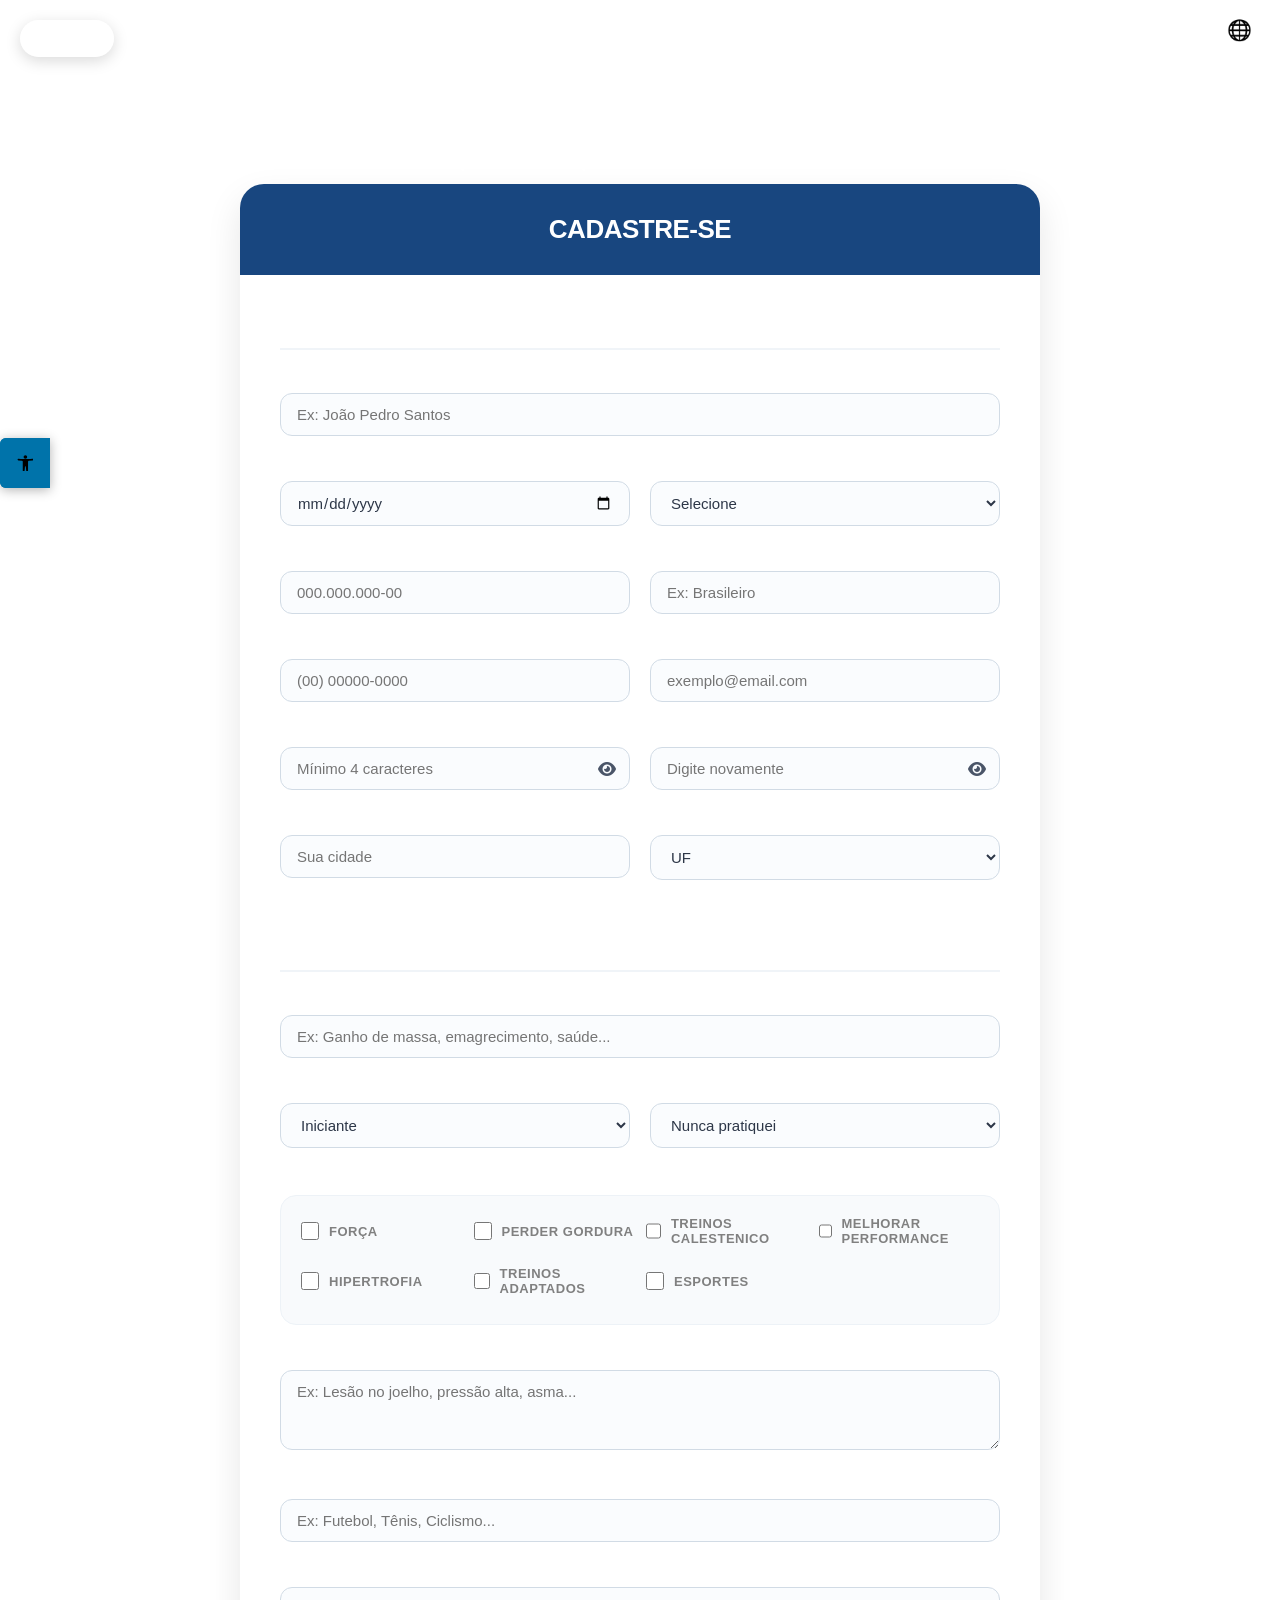
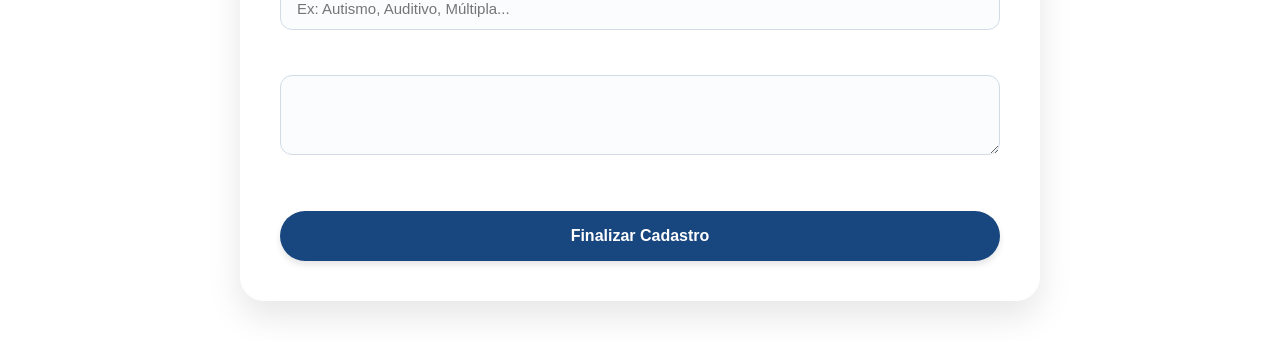
==== commit 88d47f93: "Adiciona Google Tradutor, VLibras e imagens dos projetos sociais" ====
--- a/cadastrese.html
+++ b/cadastrese.html
@@ -15,6 +15,10 @@
         <i class="fas fa-arrow-left"></i>
         <span>Voltar</span>
     </a>
+
+    <div class="tradutor-wrapper">
+        <div id="google_translate_element"></div>
+    </div>
 
     <div id="alertSuccess" class="custom-alert">
         <i class="fas fa-check-circle fa-lg"></i>
@@ -157,7 +161,8 @@
                                 <label class="opcao-item"><input type="checkbox" name="preferencia" value="funcional">Treinos calestenico</label>
                                 <label class="opcao-item"><input type="checkbox" name="preferencia" value="crossfit">Melhorar performance</label>
                                 <label class="opcao-item"><input type="checkbox" name="preferencia" value="yoga">Hipertrofia</label>
-                                <label class="opcao-item"><input type="checkbox" name="preferencia" value="natacao">Outras modalidades</label>
+                                <label class="opcao-item"><input type="checkbox" name="preferencia" value="natacao">Treinos Adaptados</label>
+                                <label class="opcao-item"><input type="checkbox" name="preferencia" value="natacao">Esportes</label>
                             </div>
                         </div>
 
@@ -474,9 +479,6 @@
     </script>
 
     <script>
-        // ========================================
-        // CADASTRO - SALVA USUÁRIO + BANCO + MÁSCARAS + OLHINHO
-        // ========================================
         document.addEventListener('DOMContentLoaded', function() {
             const form = document.getElementById('formAcademico');
             const formContainer = document.getElementById('form-container');
@@ -491,9 +493,6 @@
                 return (parts[0].charAt(0) + parts[parts.length - 1].charAt(0)).toUpperCase();
             }
 
-            // ========================================
-            // MÁSCARAS AUTOMÁTICAS (CPF E TELEFONE)
-            // ========================================
             function mascaraCPF(input) {
                 let valor = input.value.replace(/\D/g, '');
                 valor = valor.substring(0, 11);
@@ -526,7 +525,6 @@
                 input.value = valor;
             }
 
-            // Aplica máscara no CPF
             const inputCPF = document.getElementById('cpf');
             if (inputCPF) {
                 inputCPF.addEventListener('input', function() {
@@ -534,7 +532,6 @@
                 });
             }
 
-            // Aplica máscara no Telefone
             const inputTelefone = document.getElementById('telefone');
             if (inputTelefone) {
                 inputTelefone.addEventListener('input', function() {
@@ -542,9 +539,6 @@
                 });
             }
 
-            // ========================================
-            // OLHINHO DE MOSTRAR / ESCONDER SENHA
-            // ========================================
             document.querySelectorAll('.toggle-senha').forEach(function(icone) {
                 icone.addEventListener('click', function() {
                     const inputId = this.getAttribute('data-target');
@@ -559,9 +553,6 @@
                 });
             });
 
-            // ========================================
-            // ENVIO DO FORMULÁRIO
-            // ========================================
             form.addEventListener('submit', function(e) {
                 e.preventDefault();
 
@@ -626,5 +617,28 @@
             });
         });
     </script>
+
+    <!-- ======================================== -->
+    <!-- GOOGLE TRADUTOR -->
+    <!-- ======================================== -->
+    <script type="text/javascript">
+        function googleTranslateElementInit() {
+            new google.translate.TranslateElement({
+                pageLanguage: 'pt',
+                includedLanguages: 'en,es,fr,de,it,ja,zh-CN,ru,ar,pt',
+                layout: google.translate.TranslateElement.InlineLayout.SIMPLE
+            }, 'google_translate_element');
+        }
+    </script>
+    <script type="text/javascript" src="//translate.google.com/translate_a/element.js?cb=googleTranslateElementInit"></script>
+
+    <!-- BOTÃO VLIBRAS (independente da barra POJO A11Y) -->
+    <div vw class="enabled">
+        <div vw-access-button class="active"></div>
+        <div vw-plugin-wrapper>
+            <div class="vw-plugin-top-wrapper"></div>
+        </div>
+    </div>
+
 </body>
 </html>
--- a/cadastrese.css
+++ b/cadastrese.css
@@ -525,4 +525,161 @@
     .pojo-a11y-toolbar-item a .pojo-a11y-toolbar-text {
         font-size: 10px;
     }
+}
+
+/* ======================================== */
+/* REPOSICIONAMENTO DO BOTÃO VLIBRAS */
+/* ======================================== */
+div[vw].enabled {
+    position: fixed !important;
+    bottom: 20px !important;
+    right: 20px !important;
+    left: auto !important;
+    top: auto !important;
+    z-index: 9998 !important;
+}
+
+div[vw].enabled .vw-access-button {
+    width: 55px !important;
+    height: 55px !important;
+}
+
+@media (max-width: 768px) {
+    div[vw].enabled {
+        bottom: 15px !important;
+        right: 15px !important;
+    }
+    
+    div[vw].enabled .vw-access-button {
+        width: 48px !important;
+        height: 48px !important;
+    }
+}
+
+@media (max-width: 480px) {
+    div[vw].enabled {
+        bottom: 12px !important;
+        right: 12px !important;
+    }
+    
+    div[vw].enabled .vw-access-button {
+        width: 42px !important;
+        height: 42px !important;
+    }
+}
+
+/* ======================================== */
+/* GOOGLE TRADUTOR - CANTO SUPERIOR DIREITO */
+/* ======================================== */
+.tradutor-wrapper {
+    position: fixed;
+    top: 20px;
+    right: 20px;
+    z-index: 1000;
+}
+
+.tradutor-wrapper #google_translate_element {
+    display: flex;
+    align-items: center;
+}
+
+.tradutor-wrapper #google_translate_element select {
+    padding: 8px 40px 8px 16px !important;
+    font-size: 13px !important;
+    font-weight: 500 !important;
+    font-family: Arial, Helvetica, sans-serif !important;
+    color: #333 !important;
+    background: linear-gradient(135deg, #ffffff 0%, #f8f8f8 100%) !important;
+    border: 2px solid #e0e0e0 !important;
+    border-radius: 10px !important;
+    cursor: pointer !important;
+    outline: none !important;
+    appearance: none !important;
+    -webkit-appearance: none !important;
+    transition: all 0.3s ease !important;
+    box-shadow: 0 2px 8px rgba(0, 0, 0, 0.06) !important;
+    background-image: url("data:image/svg+xml,%3Csvg xmlns='http://www.w3.org/2000/svg' width='12' height='12' viewBox='0 0 12 12'%3E%3Cpath fill='%23333' d='M6 8L1 3h10z'/%3E%3C/svg%3E") !important;
+    background-repeat: no-repeat !important;
+    background-position: right 14px center !important;
+    background-size: 10px !important;
+    min-width: 150px !important;
+    height: 40px !important;
+    letter-spacing: 0.3px !important;
+}
+
+.tradutor-wrapper #google_translate_element select:hover {
+    border-color: #4D6BFE !important;
+    box-shadow: 0 4px 16px rgba(77, 107, 254, 0.15) !important;
+    background: linear-gradient(135deg, #ffffff 0%, #f0f2ff 100%) !important;
+    transform: translateY(-1px) !important;
+}
+
+.tradutor-wrapper #google_translate_element select:focus {
+    border-color: #4D6BFE !important;
+    box-shadow: 0 0 0 4px rgba(77, 107, 254, 0.12) !important;
+    background: #ffffff !important;
+}
+
+.tradutor-wrapper #google_translate_element::before {
+    content: "🌐" !important;
+    font-size: 20px !important;
+    margin-right: 8px !important;
+    display: flex !important;
+    align-items: center !important;
+    filter: brightness(0) !important;
+    line-height: 1 !important;
+}
+
+.goog-te-gadget {
+    font-family: Arial, Helvetica, sans-serif !important;
+    display: flex !important;
+    align-items: center !important;
+    font-size: 0 !important;
+}
+
+.goog-te-gadget img {
+    display: none !important;
+}
+
+.goog-te-gadget .goog-te-combo {
+    margin: 0 !important;
+}
+
+@media (max-width: 768px) {
+    .tradutor-wrapper {
+        top: 15px;
+        right: 15px;
+    }
+    
+    .tradutor-wrapper #google_translate_element select {
+        min-width: 120px !important;
+        padding: 6px 35px 6px 12px !important;
+        font-size: 12px !important;
+        height: 36px !important;
+    }
+    
+    .tradutor-wrapper #google_translate_element::before {
+        font-size: 17px !important;
+        margin-right: 6px !important;
+    }
+}
+
+@media (max-width: 480px) {
+    .tradutor-wrapper {
+        top: 10px;
+        right: 10px;
+    }
+    
+    .tradutor-wrapper #google_translate_element select {
+        min-width: 95px !important;
+        padding: 5px 28px 5px 10px !important;
+        font-size: 10px !important;
+        height: 32px !important;
+        border-radius: 6px !important;
+    }
+    
+    .tradutor-wrapper #google_translate_element::before {
+        font-size: 14px !important;
+        margin-right: 4px !important;
+    }
 }
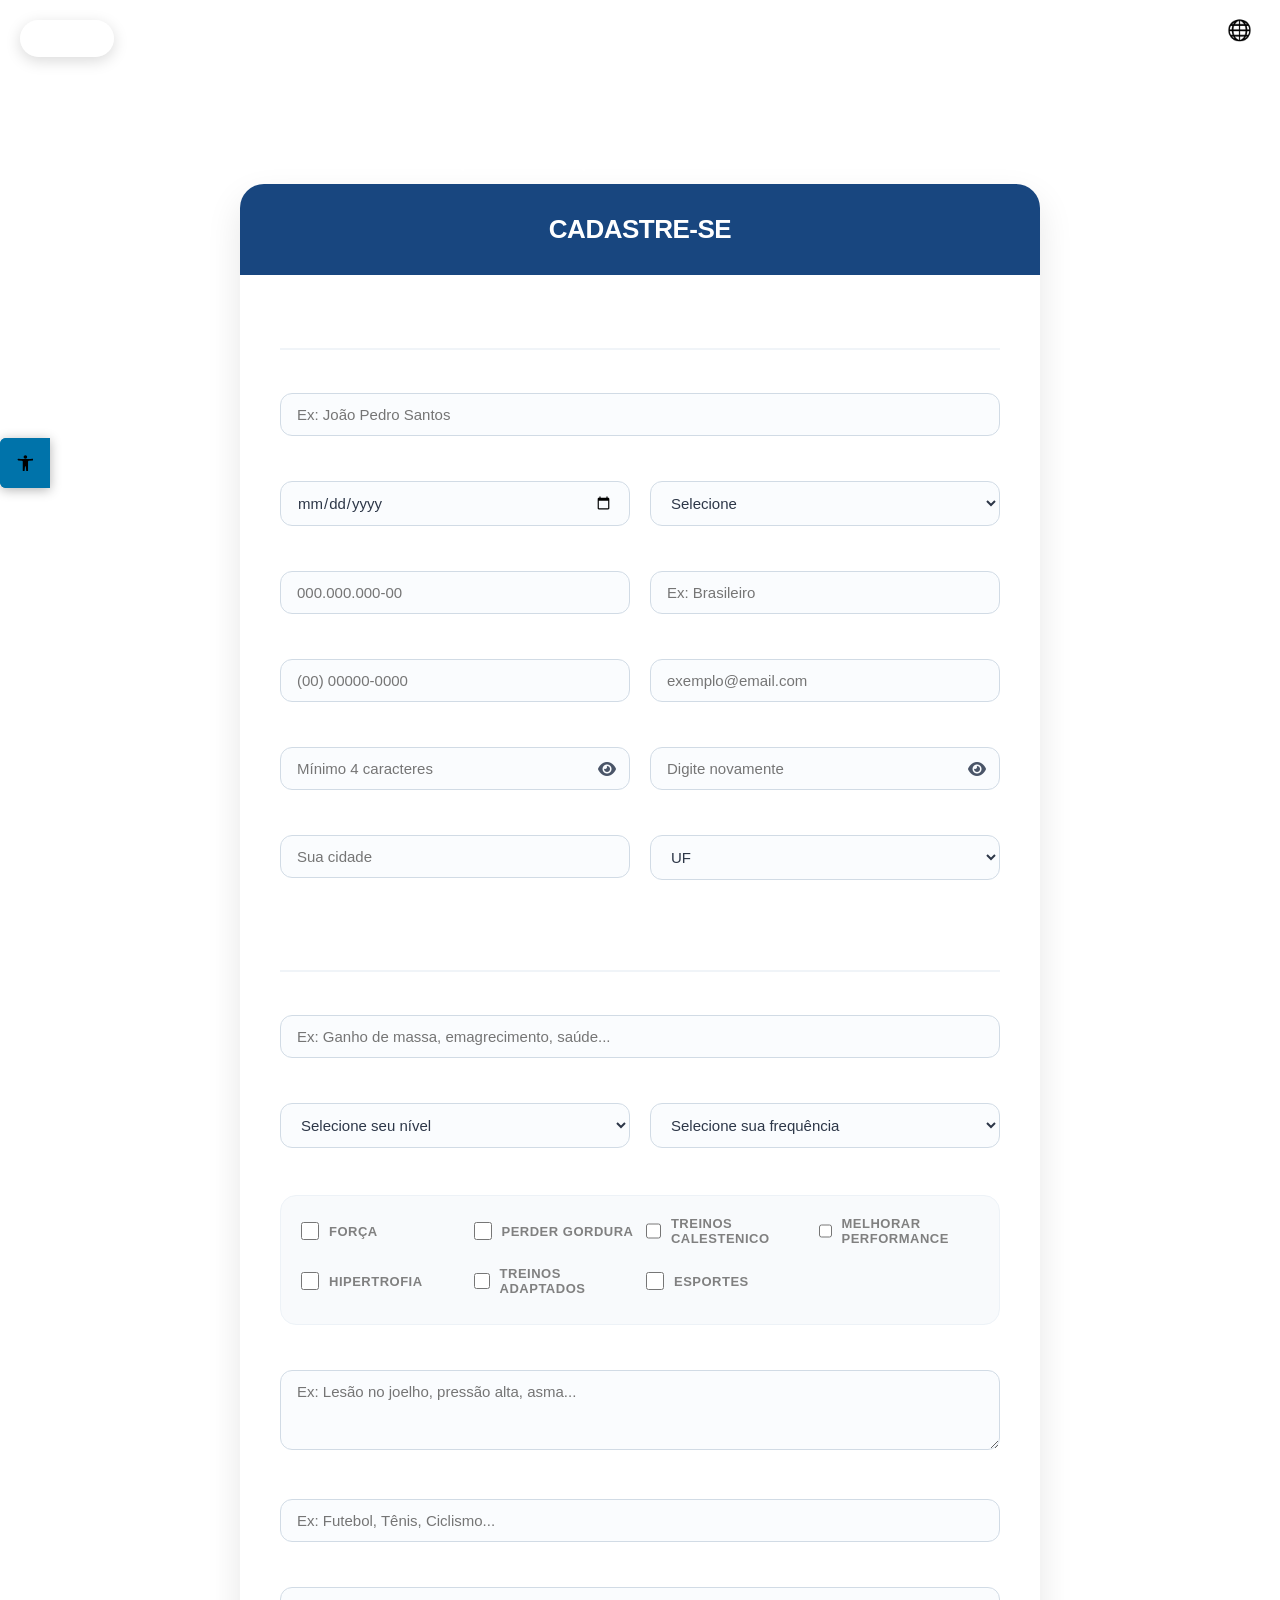
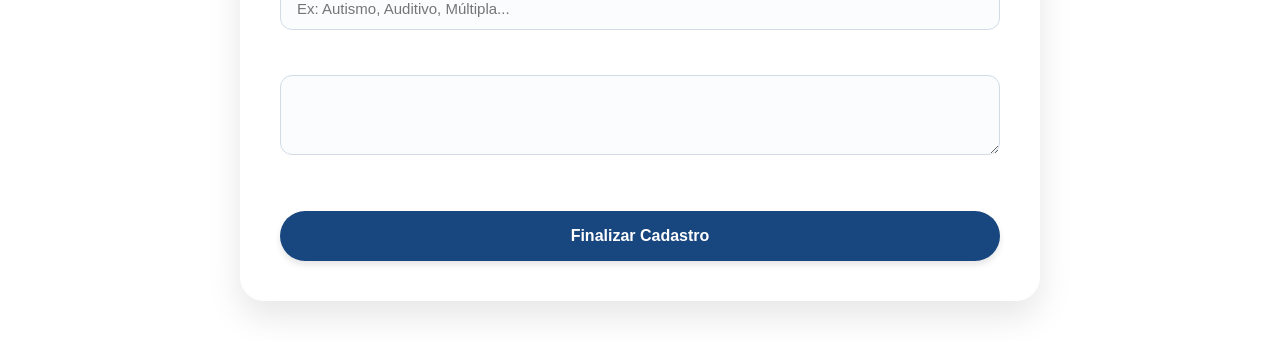
==== commit 95c5d5d5: "feat: site completo com chat IA, contato via Gmail e sincronização de histórico" ====
--- a/cadastrese.html
+++ b/cadastrese.html
@@ -1,5 +1,6 @@
 <!DOCTYPE html>
 <html lang="pt-BR">
+
 <head>
     <meta charset="UTF-8" />
     <meta name="viewport" content="width=device-width, initial-scale=1.0" />
@@ -8,8 +9,9 @@
     <link rel="stylesheet" href="cadastrese.css">
     <link rel="stylesheet" href="pojo-a11y.css">
     <link rel="stylesheet" href="https://cdnjs.cloudflare.com/ajax/libs/font-awesome/6.0.0-beta3/css/all.min.css">
-   
+
 </head>
+
 <body>
     <a href="escolha.html" class="btn-voltar" aria-label="Voltar para página inicial">
         <i class="fas fa-arrow-left"></i>
@@ -30,7 +32,7 @@
         <div class="logo">
             <img src="Protótipo_TCC__3.png" alt="logo">
         </div>
-        
+
         <div id="form-container">
             <div class="form-box">
                 <div class="form-header">
@@ -39,7 +41,7 @@
 
                 <div class="form-content">
                     <form id="formAcademico">
-                        
+
                         <h2>Dados Pessoais</h2>
 
                         <div class="campo">
@@ -54,7 +56,7 @@
                             </div>
                             <div class="campo">
                                 <label for="genero">Gênero</label>
-                                <select id="genero" name="genero">
+                                <select id="genero" name="genero" required>
                                     <option value="" disabled selected>Selecione</option>
                                     <option value="Feminino">Feminino</option>
                                     <option value="Masculino">Masculino</option>
@@ -78,11 +80,13 @@
                         <div class="linha-dupla">
                             <div class="campo">
                                 <label for="telefone">Telefone</label>
-                                <input type="tel" id="telefone" name="telefone" placeholder="(00) 00000-0000" maxlength="15">
+                                <input type="tel" id="telefone" name="telefone" placeholder="(00) 00000-0000"
+                                    maxlength="15">
                             </div>
                             <div class="campo">
                                 <label for="email">E-mail pessoal</label>
-                                <input type="email" id="email" name="email" placeholder="exemplo@email.com" required>
+                                <input type="email" id="email" name="email" placeholder="exemplo@email.com"
+                                    pattern="[a-z0-9._%+-]+@[a-z0-9.-]+\.[a-z]{2,}$" required>
                             </div>
                         </div>
 
@@ -90,15 +94,19 @@
                             <div class="campo">
                                 <label for="senha">Senha</label>
                                 <div class="campo-senha">
-                                    <input type="password" id="senha" name="senha" placeholder="Mínimo 4 caracteres" minlength="4" required>
-                                    <i class="fas fa-eye toggle-senha" data-target="senha" aria-label="Mostrar senha"></i>
+                                    <input type="password" id="senha" name="senha" placeholder="Mínimo 4 caracteres"
+                                        minlength="4" required>
+                                    <i class="fas fa-eye toggle-senha" data-target="senha"
+                                        aria-label="Mostrar senha"></i>
                                 </div>
                             </div>
                             <div class="campo">
                                 <label for="senha_confirma">Confirmar senha</label>
                                 <div class="campo-senha">
-                                    <input type="password" id="senha_confirma" name="senha_confirma" placeholder="Digite novamente" minlength="4" required>
-                                    <i class="fas fa-eye toggle-senha" data-target="senha_confirma" aria-label="Mostrar senha"></i>
+                                    <input type="password" id="senha_confirma" name="senha_confirma"
+                                        placeholder="Digite novamente" minlength="4" required>
+                                    <i class="fas fa-eye toggle-senha" data-target="senha_confirma"
+                                        aria-label="Mostrar senha"></i>
                                 </div>
                             </div>
                         </div>
@@ -112,30 +120,50 @@
                                 <label for="estado">Estado (UF)</label>
                                 <select id="estado" name="estado">
                                     <option value="" disabled selected>UF</option>
-                                    <option value="AC">AC</option><option value="AL">AL</option><option value="AP">AP</option>
-                                    <option value="AM">AM</option><option value="BA">BA</option><option value="CE">CE</option>
-                                    <option value="DF">DF</option><option value="ES">ES</option><option value="GO">GO</option>
-                                    <option value="MA">MA</option><option value="MT">MT</option><option value="MS">MS</option>
-                                    <option value="MG">MG</option><option value="PA">PA</option><option value="PB">PB</option>
-                                    <option value="PR">PR</option><option value="PE">PE</option><option value="PI">PI</option>
-                                    <option value="RJ">RJ</option><option value="RN">RN</option><option value="RS">RS</option>
-                                    <option value="RO">RO</option><option value="RR">RR</option><option value="SC">SC</option>
-                                    <option value="SP">SP</option><option value="SE">SE</option><option value="TO">TO</option>
+                                    <option value="AC">AC</option>
+                                    <option value="AL">AL</option>
+                                    <option value="AP">AP</option>
+                                    <option value="AM">AM</option>
+                                    <option value="BA">BA</option>
+                                    <option value="CE">CE</option>
+                                    <option value="DF">DF</option>
+                                    <option value="ES">ES</option>
+                                    <option value="GO">GO</option>
+                                    <option value="MA">MA</option>
+                                    <option value="MT">MT</option>
+                                    <option value="MS">MS</option>
+                                    <option value="MG">MG</option>
+                                    <option value="PA">PA</option>
+                                    <option value="PB">PB</option>
+                                    <option value="PR">PR</option>
+                                    <option value="PE">PE</option>
+                                    <option value="PI">PI</option>
+                                    <option value="RJ">RJ</option>
+                                    <option value="RN">RN</option>
+                                    <option value="RS">RS</option>
+                                    <option value="RO">RO</option>
+                                    <option value="RR">RR</option>
+                                    <option value="SC">SC</option>
+                                    <option value="SP">SP</option>
+                                    <option value="SE">SE</option>
+                                    <option value="TO">TO</option>
                                 </select>
                             </div>
                         </div>
 
                         <h3>Aptidão Física & Objetivos</h3>
-                
+
                         <div class="campo">
                             <label for="objetivos">Quais são seus principais objetivos?</label>
-                            <input type="text" id="objetivos" name="objetivos" placeholder="Ex: Ganho de massa, emagrecimento, saúde..." required>
+                            <input type="text" id="objetivos" name="objetivos"
+                                placeholder="Ex: Ganho de massa, emagrecimento, saúde..." required>
                         </div>
 
                         <div class="linha-dupla">
                             <div class="campo">
                                 <label for="nivel_treino">Seu nível de treino</label>
-                                <select id="nivel_treino" name="nivel_treino">
+                                <select id="nivel_treino" name="nivel_treino" required>
+                                    <option value="" disabled selected>Selecione seu nível</option>
                                     <option value="inicio">Iniciante</option>
                                     <option value="intermediario">Intermediário</option>
                                     <option value="pre-avançado">Pré-avançado</option>
@@ -144,7 +172,8 @@
                             </div>
                             <div class="campo">
                                 <label for="frequencia">Frequência Semanal</label>
-                                <select id="frequencia" name="frequencia">
+                                <select id="frequencia" name="frequencia" required>
+                                    <option value="" disabled selected>Selecione sua frequência</option>
                                     <option value="sedentario">Nunca pratiquei</option>
                                     <option value="recente">Comecei recentemente</option>
                                     <option value="regular">2 a 3 vezes por semana</option>
@@ -156,36 +185,46 @@
                         <div class="campo">
                             <label>Preferências de Treino (Selecione uma ou mais)</label>
                             <div class="opcoes-grid">
-                                <label class="opcao-item"><input type="checkbox" name="preferencia" value="musculacao">Força</label>
-                                <label class="opcao-item"><input type="checkbox" name="preferencia" value="cardio"> Perder gordura</label>
-                                <label class="opcao-item"><input type="checkbox" name="preferencia" value="funcional">Treinos calestenico</label>
-                                <label class="opcao-item"><input type="checkbox" name="preferencia" value="crossfit">Melhorar performance</label>
-                                <label class="opcao-item"><input type="checkbox" name="preferencia" value="yoga">Hipertrofia</label>
-                                <label class="opcao-item"><input type="checkbox" name="preferencia" value="natacao">Treinos Adaptados</label>
-                                <label class="opcao-item"><input type="checkbox" name="preferencia" value="natacao">Esportes</label>
+                                <label class="opcao-item"><input type="checkbox" name="preferencia"
+                                        value="musculacao">Força</label>
+                                <label class="opcao-item"><input type="checkbox" name="preferencia" value="cardio">
+                                    Perder gordura</label>
+                                <label class="opcao-item"><input type="checkbox" name="preferencia"
+                                        value="funcional">Treinos calestenico</label>
+                                <label class="opcao-item"><input type="checkbox" name="preferencia"
+                                        value="crossfit">Melhorar performance</label>
+                                <label class="opcao-item"><input type="checkbox" name="preferencia"
+                                        value="yoga">Hipertrofia</label>
+                                <label class="opcao-item"><input type="checkbox" name="preferencia"
+                                        value="natacao">Treinos Adaptados</label>
+                                <label class="opcao-item"><input type="checkbox" name="preferencia"
+                                        value="natacao">Esportes</label>
                             </div>
                         </div>
 
                         <div class="campo">
                             <label for="restricoes">Restrições físicas ou recomendações médicas?</label>
-                            <textarea id="restricoes" name="restricoes" placeholder="Ex: Lesão no joelho, pressão alta, asma..."></textarea>
+                            <textarea id="restricoes" name="restricoes"
+                                placeholder="Ex: Lesão no joelho, pressão alta, asma..."></textarea>
                         </div>
 
                         <div class="campo">
                             <label for="esporte_especifico">Pratica algum esporte específico atualmente?</label>
-                            <input type="text" id="esporte_especifico" name="esporte_especifico" placeholder="Ex: Futebol, Tênis, Ciclismo...">
-                        </div>
-
-                         <div class="campo">
+                            <input type="text" id="esporte_especifico" name="esporte_especifico"
+                                placeholder="Ex: Futebol, Tênis, Ciclismo...">
+                        </div>
+
+                        <div class="campo">
                             <label for="deficiencia">Você possui algum tipo de deficiência?</label>
-                            <input type="text" id="deficiencia" name="deficiencia" placeholder="Ex: Autismo, Auditivo, Múltipla..."> 
+                            <input type="text" id="deficiencia" name="deficiencia"
+                                placeholder="Ex: Autismo, Auditivo, Múltipla...">
                         </div>
 
                         <div class="campo">
                             <label for="feedback">Feedback(opcional)</label>
                             <textarea id="feedback" name="feedback" placeholder=""></textarea>
                         </div>
-                        
+
                         <button type="submit" class="btn-salvar">Finalizar Cadastro</button>
                     </form>
                 </div>
@@ -197,7 +236,7 @@
                 <h2>BEM-VINDO À AERO FITNESS, <span id="user-name-display">ATLETA</span>!</h2>
                 <p>Seu cadastro foi processado. Prepare-se para transformar seu corpo e mente.</p>
             </div>
-            
+
             <div class="cards-servicos">
                 <div class="card-servico">
                     <i class="fas fa-clipboard-list"></i>
@@ -217,7 +256,8 @@
             </div>
 
             <div style="padding: 0 40px 40px; text-align: center;">
-                <button class="btn-salvar" style="max-width: 300px;" onclick="window.location.href='tiposdetreino.html'">
+                <button class="btn-salvar" style="max-width: 300px;"
+                    onclick="window.location.href='tiposdetreino.html'">
                     <i class="fas fa-dumbbell" style="margin-right: 10px;"></i> Conhecer Treinos
                 </button>
             </div>
@@ -227,11 +267,14 @@
 
     <nav id="pojo-a11y-toolbar" class="pojo-a11y-toolbar-right" aria-label="Barra de ferramentas de acessibilidade">
         <div class="pojo-a11y-toolbar-toggle">
-            <a class="pojo-a11y-toolbar-link pojo-a11y-toolbar-toggle-link" href="javascript:void(0);" title="Ferramentas de Acessibilidade" role="link" tabindex="0">
+            <a class="pojo-a11y-toolbar-link pojo-a11y-toolbar-toggle-link" href="javascript:void(0);"
+                title="Ferramentas de Acessibilidade" role="link" tabindex="0">
                 <span class="pojo-sr-only sr-only">Abrir a barra de ferramentas</span>
                 <svg xmlns="http://www.w3.org/2000/svg" viewBox="0 0 100 100" fill="currentColor" width="1em">
                     <title>Ferramentas de Acessibilidade</title>
-                    <path d="M50 .8c5.7 0 10.4 4.7 10.4 10.4S55.7 21.6 50 21.6s-10.4-4.7-10.4-10.4S44.3.8 50 .8zM92.2 32l-21.9 2.3c-2.6.3-4.6 2.5-4.6 5.2V94c0 2.9-2.3 5.2-5.2 5.2H60c-2.7 0-4.9-2.1-5.2-4.7l-2.2-24.7c-.1-1.5-1.4-2.5-2.8-2.4-1.3.1-2.2 1.1-2.4 2.4l-2.2 24.7c-.2 2.7-2.5 4.7-5.2 4.7h-.5c-2.9 0-5.2-2.3-5.2-5.2V39.4c0-2.7-2-4.9-4.6-5.2L7.8 32c-2.6-.3-4.6-2.5-4.6-5.2v-.5c0-2.6 2.1-4.7 4.7-4.7h.5c19.3 1.8 33.2 2.8 41.7 2.8s22.4-.9 41.7-2.8c2.6-.2 4.9 1.6 5.2 4.3v1c-.1 2.6-2.1 4.8-4.8 5.1z"></path>
+                    <path
+                        d="M50 .8c5.7 0 10.4 4.7 10.4 10.4S55.7 21.6 50 21.6s-10.4-4.7-10.4-10.4S44.3.8 50 .8zM92.2 32l-21.9 2.3c-2.6.3-4.6 2.5-4.6 5.2V94c0 2.9-2.3 5.2-5.2 5.2H60c-2.7 0-4.9-2.1-5.2-4.7l-2.2-24.7c-.1-1.5-1.4-2.5-2.8-2.4-1.3.1-2.2 1.1-2.4 2.4l-2.2 24.7c-.2 2.7-2.5 4.7-5.2 4.7h-.5c-2.9 0-5.2-2.3-5.2-5.2V39.4c0-2.7-2-4.9-4.6-5.2L7.8 32c-2.6-.3-4.6-2.5-4.6-5.2v-.5c0-2.6 2.1-4.7 4.7-4.7h.5c19.3 1.8 33.2 2.8 41.7 2.8s22.4-.9 41.7-2.8c2.6-.2 4.9 1.6 5.2 4.3v1c-.1 2.6-2.1 4.8-4.8 5.1z">
+                    </path>
                 </svg>
             </a>
         </div>
@@ -240,66 +283,83 @@
                 <p class="pojo-a11y-toolbar-title">Ferramentas de Acessibilidade</p>
                 <ul class="pojo-a11y-toolbar-items pojo-a11y-tools">
                     <li class="pojo-a11y-toolbar-item">
-                        <a href="#" class="pojo-a11y-toolbar-link pojo-a11y-btn-resize-font pojo-a11y-btn-resize-plus" data-action="resize-plus" data-action-group="resize" tabindex="0" role="link">
+                        <a href="#" class="pojo-a11y-toolbar-link pojo-a11y-btn-resize-font pojo-a11y-btn-resize-plus"
+                            data-action="resize-plus" data-action-group="resize" tabindex="0" role="link">
                             <span class="pojo-a11y-toolbar-icon">
                                 <svg version="1.1" xmlns="http://www.w3.org/2000/svg" width="1em" viewBox="0 0 448 448">
                                     <title>Aumentar o Texto</title>
-                                    <path fill="currentColor" d="M256 200v16c0 4.25-3.75 8-8 8h-56v56c0 4.25-3.75 8-8 8h-16c-4.25 0-8-3.75-8-8v-56h-56c-4.25 0-8-3.75-8-8v-16c0-4.25 3.75-8 8-8h56v-56c0-4.25 3.75-8 8-8h16c4.25 0 8 3.75 8 8v56h56c4.25 0 8 3.75 8 8zM288 208c0-61.75-50.25-112-112-112s-112 50.25-112 112 50.25 112 112 112 112-50.25 112-112zM416 416c0 17.75-14.25 32-32 32-8.5 0-16.75-3.5-22.5-9.5l-85.75-85.5c-29.25 20.25-64.25 31-99.75 31-97.25 0-176-78.75-176-176s78.75-176 176-176 176 78.75 176 176c0 35.5-10.75 70.5-31 99.75l85.75 85.75c5.75 5.75 9.25 14 9.25 22.5z"></path>
+                                    <path fill="currentColor"
+                                        d="M256 200v16c0 4.25-3.75 8-8 8h-56v56c0 4.25-3.75 8-8 8h-16c-4.25 0-8-3.75-8-8v-56h-56c-4.25 0-8-3.75-8-8v-16c0-4.25 3.75-8 8-8h56v-56c0-4.25 3.75-8 8-8h16c4.25 0 8 3.75 8 8v56h56c4.25 0 8 3.75 8 8zM288 208c0-61.75-50.25-112-112-112s-112 50.25-112 112 50.25 112 112 112 112-50.25 112-112zM416 416c0 17.75-14.25 32-32 32-8.5 0-16.75-3.5-22.5-9.5l-85.75-85.5c-29.25 20.25-64.25 31-99.75 31-97.25 0-176-78.75-176-176s78.75-176 176-176 176 78.75 176 176c0 35.5-10.75 70.5-31 99.75l85.75 85.75c5.75 5.75 9.25 14 9.25 22.5z">
+                                    </path>
                                 </svg>
                             </span>
                             <span class="pojo-a11y-toolbar-text">Aumentar o Texto</span>
                         </a>
                     </li>
                     <li class="pojo-a11y-toolbar-item">
-                        <a href="#" class="pojo-a11y-toolbar-link pojo-a11y-btn-resize-font pojo-a11y-btn-resize-minus" data-action="resize-minus" data-action-group="resize" tabindex="0" role="link">
+                        <a href="#" class="pojo-a11y-toolbar-link pojo-a11y-btn-resize-font pojo-a11y-btn-resize-minus"
+                            data-action="resize-minus" data-action-group="resize" tabindex="0" role="link">
                             <span class="pojo-a11y-toolbar-icon">
                                 <svg version="1.1" xmlns="http://www.w3.org/2000/svg" width="1em" viewBox="0 0 448 448">
                                     <title>Diminuir o Texto</title>
-                                    <path fill="currentColor" d="M256 200v16c0 4.25-3.75 8-8 8h-144c-4.25 0-8-3.75-8-8v-16c0-4.25 3.75-8 8-8h144c4.25 0 8 3.75 8 8zM288 208c0-61.75-50.25-112-112-112s-112 50.25-112 112 50.25 112 112 112 112-50.25 112-112zM416 416c0 17.75-14.25 32-32 32-8.5 0-16.75-3.5-22.5-9.5l-85.75-85.5c-29.25 20.25-64.25 31-99.75 31-97.25 0-176-78.75-176-176s78.75-176 176-176 176 78.75 176 176c0 35.5-10.75 70.5-31 99.75l85.75 85.75c5.75 5.75 9.25 14 9.25 22.5z"></path>
+                                    <path fill="currentColor"
+                                        d="M256 200v16c0 4.25-3.75 8-8 8h-144c-4.25 0-8-3.75-8-8v-16c0-4.25 3.75-8 8-8h144c4.25 0 8 3.75 8 8zM288 208c0-61.75-50.25-112-112-112s-112 50.25-112 112 50.25 112 112 112 112-50.25 112-112zM416 416c0 17.75-14.25 32-32 32-8.5 0-16.75-3.5-22.5-9.5l-85.75-85.5c-29.25 20.25-64.25 31-99.75 31-97.25 0-176-78.75-176-176s78.75-176 176-176 176 78.75 176 176c0 35.5-10.75 70.5-31 99.75l85.75 85.75c5.75 5.75 9.25 14 9.25 22.5z">
+                                    </path>
                                 </svg>
                             </span>
                             <span class="pojo-a11y-toolbar-text">Diminuir o Texto</span>
                         </a>
                     </li>
                     <li class="pojo-a11y-toolbar-item">
-                        <a href="#" class="pojo-a11y-toolbar-link pojo-a11y-btn-narrator" data-action="narrator" tabindex="0" role="link">
+                        <a href="#" class="pojo-a11y-toolbar-link pojo-a11y-btn-narrator" data-action="narrator"
+                            tabindex="0" role="link">
                             <span class="pojo-a11y-toolbar-icon">
                                 <svg version="1.1" xmlns="http://www.w3.org/2000/svg" width="1em" viewBox="0 0 448 448">
                                     <title>Narrador</title>
-                                    <path fill="currentColor" d="M224 32C135 32 64 103 64 192v160c0 17.7 14.3 32 32 32h32V192c0-53 43-96 96-96s96 43 96 96v192h32c17.7 0 32-14.3 32-32V192c0-89-71-160-160-160zm-80 288c-8.8 0-16-7.2-16-16v-32c0-8.8 7.2-16 16-16s16 7.2 16 16v32c0 8.8-7.2 16-16 16zm160 0c-8.8 0-16-7.2-16-16v-32c0-8.8 7.2-16 16-16s16 7.2 16 16v32c0 8.8-7.2 16-16 16zm-80 96c-53 0-96-43-96-96h192c0 53-43 96-96 96z"/>
+                                    <path fill="currentColor"
+                                        d="M224 32C135 32 64 103 64 192v160c0 17.7 14.3 32 32 32h32V192c0-53 43-96 96-96s96 43 96 96v192h32c17.7 0 32-14.3 32-32V192c0-89-71-160-160-160zm-80 288c-8.8 0-16-7.2-16-16v-32c0-8.8 7.2-16 16-16s16 7.2 16 16v32c0 8.8-7.2 16-16 16zm160 0c-8.8 0-16-7.2-16-16v-32c0-8.8 7.2-16 16-16s16 7.2 16 16v32c0 8.8-7.2 16-16 16zm-80 96c-53 0-96-43-96-96h192c0 53-43 96-96 96z" />
                                 </svg>
                             </span>
                             <span class="pojo-a11y-toolbar-text" id="narrator-text">Ouvir Página</span>
                         </a>
                     </li>
                     <li class="pojo-a11y-toolbar-item">
-                        <a href="#" class="pojo-a11y-toolbar-link pojo-a11y-btn-links-underline" data-action="links-underline" data-action-group="toggle" tabindex="0" role="link">
+                        <a href="#" class="pojo-a11y-toolbar-link pojo-a11y-btn-links-underline"
+                            data-action="links-underline" data-action-group="toggle" tabindex="0" role="link">
                             <span class="pojo-a11y-toolbar-icon">
                                 <svg version="1.1" xmlns="http://www.w3.org/2000/svg" width="1em" viewBox="0 0 448 448">
                                     <title>Links Sublinhados</title>
-                                    <path fill="currentColor" d="M364 304c0-6.5-2.5-12.5-7-17l-52-52c-4.5-4.5-10.75-7-17-7-7.25 0-13 2.75-18 8 8.25 8.25 18 15.25 18 28 0 13.25-10.75 24-24 24-12.75 0-19.75-9.75-28-18-5.25 5-8.25 10.75-8.25 18.25 0 6.25 2.5 12.5 7 17l51.5 51.75c4.5 4.5 10.75 6.75 17 6.75s12.5-2.25 17-6.5l36.75-36.5c4.5-4.5 7-10.5 7-16.75zM188.25 127.75c0-6.25-2.5-12.5-7-17l-51.5-51.75c-4.5-4.5-10.75-7-17-7s-12.5 2.5-17 6.75l-36.75 36.5c-4.5 4.5-7 10.5-7 16.75 0 6.5 2.5 12.5 7 17l52 52c4.5 4.5 10.75 6.75 17 6.75 7.25 0 13-2.5 18-7.75-8.25-8.25-18-15.25-18-28 0-13.25 10.75-24 24-24 12.75 0 19.75 9.75 28 18 5.25-5 8.25-10.75 8.25-18.25zM412 304c0 19-7.75 37.5-21.25 50.75l-36.75 36.5c-13.5 13.5-31.75 20.75-50.75 20.75-19.25 0-37.5-7.5-51-21.25l-51.5-51.75c-13.5-13.5-20.75-31.75-20.75-50.75 0-19.75 8-38.5 22-52.25l-22-22c-13.75 14-32.25 22-52 22-19 0-37.5-7.5-51-21l-52-52c-13.75-13.75-21-31.75-21-51 0-19 7.75-37.5 21.25-50.75l36.75-36.5c13.5-13.5 31.75-20.75 50.75-20.75 19.25 0 37.5 7.5 51 21.25l51.5 51.75c13.5 13.5 20.75 31.75 20.75 50.75 0 19.75-8 38.5-22 52.25l22 22c13.75-14 32.25-22 52-22 19 0 37.5 7.5 51 21l52 52c13.75 13.75 21 31.75 21 51z"></path>
+                                    <path fill="currentColor"
+                                        d="M364 304c0-6.5-2.5-12.5-7-17l-52-52c-4.5-4.5-10.75-7-17-7-7.25 0-13 2.75-18 8 8.25 8.25 18 15.25 18 28 0 13.25-10.75 24-24 24-12.75 0-19.75-9.75-28-18-5.25 5-8.25 10.75-8.25 18.25 0 6.25 2.5 12.5 7 17l51.5 51.75c4.5 4.5 10.75 6.75 17 6.75s12.5-2.25 17-6.5l36.75-36.5c4.5-4.5 7-10.5 7-16.75zM188.25 127.75c0-6.25-2.5-12.5-7-17l-51.5-51.75c-4.5-4.5-10.75-7-17-7s-12.5 2.5-17 6.75l-36.75 36.5c-4.5 4.5-7 10.5-7 16.75 0 6.5 2.5 12.5 7 17l52 52c4.5 4.5 10.75 6.75 17 6.75 7.25 0 13-2.5 18-7.75-8.25-8.25-18-15.25-18-28 0-13.25 10.75-24 24-24 12.75 0 19.75 9.75 28 18 5.25-5 8.25-10.75 8.25-18.25zM412 304c0 19-7.75 37.5-21.25 50.75l-36.75 36.5c-13.5 13.5-31.75 20.75-50.75 20.75-19.25 0-37.5-7.5-51-21.25l-51.5-51.75c-13.5-13.5-20.75-31.75-20.75-50.75 0-19.75 8-38.5 22-52.25l-22-22c-13.75 14-32.25 22-52 22-19 0-37.5-7.5-51-21l-52-52c-13.75-13.75-21-31.75-21-51 0-19 7.75-37.5 21.25-50.75l36.75-36.5c13.5-13.5 31.75-20.75 50.75-20.75 19.25 0 37.5 7.5 51 21.25l51.5 51.75c13.5 13.5 20.75 31.75 20.75 50.75 0 19.75-8 38.5-22 52.25l22 22c13.75-14 32.25-22 52-22 19 0 37.5 7.5 51 21l52 52c13.75 13.75 21 31.75 21 51z">
+                                    </path>
                                 </svg>
                             </span>
                             <span class="pojo-a11y-toolbar-text">Links Sublinhados</span>
                         </a>
                     </li>
                     <li class="pojo-a11y-toolbar-item">
-                        <a href="#" class="pojo-a11y-toolbar-link pojo-a11y-btn-readable-font" data-action="readable-font" data-action-group="toggle" tabindex="0" role="link">
+                        <a href="#" class="pojo-a11y-toolbar-link pojo-a11y-btn-readable-font"
+                            data-action="readable-font" data-action-group="toggle" tabindex="0" role="link">
                             <span class="pojo-a11y-toolbar-icon">
                                 <svg version="1.1" xmlns="http://www.w3.org/2000/svg" width="1em" viewBox="0 0 448 448">
                                     <title>Fonte Legível</title>
-                                    <path fill="currentColor" d="M181.25 139.75l-42.5 112.5c24.75 0.25 49.5 1 74.25 1 4.75 0 9.5-0.25 14.25-0.5-13-38-28.25-76.75-46-113zM0 416l0.5-19.75c23.5-7.25 49-2.25 59.5-29.25l59.25-154 70-181h32c1 1.75 2 3.5 2.75 5.25l51.25 120c18.75 44.25 36 89 55 133 11.25 26 20 52.75 32.5 78.25 1.75 4 5.25 11.5 8.75 14.25 8.25 6.5 31.25 8 43 12.5 0.75 4.75 1.5 9.5 1.5 14.25 0 2.25-0.25 4.25-0.25 6.5-31.75 0-63.5-4-95.25-4-32.75 0-65.5 2.75-98.25 3.75 0-6.5 0.25-13 1-19.5l32.75-7c6.75-1.5 20-3.25 20-12.5 0-9-32.25-83.25-36.25-93.5l-112.5-0.5c-6.5 14.5-31.75 80-31.75 89.5 0 19.25 36.75 20 51 22 0.25 4.75 0.25 9.5 0.25 14.5 0 2.25-0.25 4.5-0.5 6.75-29 0-58.25-5-87.25-5-3.5 0-8.5 1.5-12 2-15.75 2.75-31.25 3.5-47 3.5z"></path>
+                                    <path fill="currentColor"
+                                        d="M181.25 139.75l-42.5 112.5c24.75 0.25 49.5 1 74.25 1 4.75 0 9.5-0.25 14.25-0.5-13-38-28.25-76.75-46-113zM0 416l0.5-19.75c23.5-7.25 49-2.25 59.5-29.25l59.25-154 70-181h32c1 1.75 2 3.5 2.75 5.25l51.25 120c18.75 44.25 36 89 55 133 11.25 26 20 52.75 32.5 78.25 1.75 4 5.25 11.5 8.75 14.25 8.25 6.5 31.25 8 43 12.5 0.75 4.75 1.5 9.5 1.5 14.25 0 2.25-0.25 4.25-0.25 6.5-31.75 0-63.5-4-95.25-4-32.75 0-65.5 2.75-98.25 3.75 0-6.5 0.25-13 1-19.5l32.75-7c6.75-1.5 20-3.25 20-12.5 0-9-32.25-83.25-36.25-93.5l-112.5-0.5c-6.5 14.5-31.75 80-31.75 89.5 0 19.25 36.75 20 51 22 0.25 4.75 0.25 9.5 0.25 14.5 0 2.25-0.25 4.5-0.5 6.75-29 0-58.25-5-87.25-5-3.5 0-8.5 1.5-12 2-15.75 2.75-31.25 3.5-47 3.5z">
+                                    </path>
                                 </svg>
                             </span>
                             <span class="pojo-a11y-toolbar-text">Fonte Legível</span>
                         </a>
                     </li>
                     <li class="pojo-a11y-toolbar-item">
-                        <a href="#" class="pojo-a11y-toolbar-link pojo-a11y-btn-reset" data-action="reset" tabindex="0" role="link">
+                        <a href="#" class="pojo-a11y-toolbar-link pojo-a11y-btn-reset" data-action="reset" tabindex="0"
+                            role="link">
                             <span class="pojo-a11y-toolbar-icon">
                                 <svg version="1.1" xmlns="http://www.w3.org/2000/svg" width="1em" viewBox="0 0 448 448">
                                     <title>Redefinir</title>
-                                    <path fill="currentColor" d="M384 224c0 105.75-86.25 192-192 192-57.25 0-111.25-25.25-147.75-69.25-2.5-3.25-2.25-8 0.5-10.75l34.25-34.5c1.75-1.5 4-2.25 6.25-2.25 2.25 0.25 4.5 1.25 5.75 3 24.5 31.75 61.25 49.75 101 49.75 70.5 0 128-57.5 128-128s-57.5-128-128-128c-32.75 0-63.75 12.5-87 34.25l34.25 34.5c4.75 4.5 6 11.5 3.5 17.25-2.5 6-8.25 10-14.75 10h-112c-8.75 0-16-7.25-16-16v-112c0-6.5 4-12.25 10-14.75 5.75-2.5 12.75-1.25 17.25 3.5l32.5 32.25c35.25-33.25 83-53 132.25-53 105.75 0 192 86.25 192 192z"></path>
+                                    <path fill="currentColor"
+                                        d="M384 224c0 105.75-86.25 192-192 192-57.25 0-111.25-25.25-147.75-69.25-2.5-3.25-2.25-8 0.5-10.75l34.25-34.5c1.75-1.5 4-2.25 6.25-2.25 2.25 0.25 4.5 1.25 5.75 3 24.5 31.75 61.25 49.75 101 49.75 70.5 0 128-57.5 128-128s-57.5-128-128-128c-32.75 0-63.75 12.5-87 34.25l34.25 34.5c4.75 4.5 6 11.5 3.5 17.25-2.5 6-8.25 10-14.75 10h-112c-8.75 0-16-7.25-16-16v-112c0-6.5 4-12.25 10-14.75 5.75-2.5 12.75-1.25 17.25 3.5l32.5 32.25c35.25-33.25 83-53 132.25-53 105.75 0 192 86.25 192 192z">
+                                    </path>
                                 </svg>
                             </span>
                             <span class="pojo-a11y-toolbar-text">Redefinir</span>
@@ -314,13 +374,13 @@
     <script>
         new window.VLibras.Widget('https://vlibras.gov.br/app');
 
-        (function() {
+        (function () {
             'use strict';
 
             const toolbar = document.getElementById('pojo-a11y-toolbar');
             const toggleBtn = document.querySelector('.pojo-a11y-toolbar-toggle-link');
             const resetBtn = document.querySelector('.pojo-a11y-btn-reset');
-            
+
             let isSpeaking = false;
             let currentUtterance = null;
             const narratorBtn = document.querySelector('.pojo-a11y-btn-narrator');
@@ -355,17 +415,17 @@
                 utterance.rate = 0.9;
                 utterance.pitch = 1;
                 utterance.volume = 1;
-                utterance.onstart = function() {
+                utterance.onstart = function () {
                     isSpeaking = true;
                     narratorText.textContent = 'Parar Leitura';
                     narratorBtn.classList.add('active-tool');
                 };
-                utterance.onend = function() {
+                utterance.onend = function () {
                     isSpeaking = false;
                     narratorText.textContent = 'Ouvir Página';
                     narratorBtn.classList.remove('active-tool');
                 };
-                utterance.onerror = function() {
+                utterance.onerror = function () {
                     isSpeaking = false;
                     narratorText.textContent = 'Ouvir Página';
                     narratorBtn.classList.remove('active-tool');
@@ -375,14 +435,14 @@
             }
 
             if (narratorBtn) {
-                narratorBtn.addEventListener('click', function(e) {
+                narratorBtn.addEventListener('click', function (e) {
                     e.preventDefault();
                     toggleNarrator();
                 });
             }
 
             if (toggleBtn) {
-                toggleBtn.addEventListener('click', function(e) {
+                toggleBtn.addEventListener('click', function (e) {
                     e.preventDefault();
                     toolbar.classList.toggle('pojo-a11y-toolbar-open');
                 });
@@ -440,7 +500,7 @@
             }
 
             document.querySelectorAll('.pojo-a11y-toolbar-link[data-action]').forEach(tool => {
-                tool.addEventListener('click', function(e) {
+                tool.addEventListener('click', function (e) {
                     e.preventDefault();
                     const action = this.getAttribute('data-action');
                     if (action === 'narrator') return;
@@ -449,7 +509,7 @@
             });
 
             if (resetBtn) {
-                resetBtn.addEventListener('click', function(e) {
+                resetBtn.addEventListener('click', function (e) {
                     e.preventDefault();
                     const body = document.body;
                     if (isSpeaking && window.speechSynthesis) {
@@ -479,7 +539,9 @@
     </script>
 
     <script>
-        document.addEventListener('DOMContentLoaded', function() {
+        const API_BASE = 'https://aero-chat.matheus-martins-oliveira09.workers.dev';
+
+        document.addEventListener('DOMContentLoaded', function () {
             const form = document.getElementById('formAcademico');
             const formContainer = document.getElementById('form-container');
             const academiaPage = document.getElementById('academia-page');
@@ -527,20 +589,31 @@
 
             const inputCPF = document.getElementById('cpf');
             if (inputCPF) {
-                inputCPF.addEventListener('input', function() {
+                inputCPF.addEventListener('input', function () {
                     mascaraCPF(this);
                 });
             }
 
             const inputTelefone = document.getElementById('telefone');
             if (inputTelefone) {
-                inputTelefone.addEventListener('input', function() {
+                inputTelefone.addEventListener('input', function () {
                     mascaraTelefone(this);
                 });
             }
 
-            document.querySelectorAll('.toggle-senha').forEach(function(icone) {
-                icone.addEventListener('click', function() {
+            const emailInput = document.getElementById('email');
+            const emailPattern = /^[a-z0-9._%+-]+@[a-z0-9.-]+\.[a-z]{2,}$/;
+
+            emailInput.addEventListener('input', function () {
+                if (this.value && !emailPattern.test(this.value)) {
+                    this.setCustomValidity('Digite um email válido (ex: usuario@gmail.com)');
+                } else {
+                    this.setCustomValidity('');
+                }
+            });
+
+            document.querySelectorAll('.toggle-senha').forEach(function (icone) {
+                icone.addEventListener('click', function () {
                     const inputId = this.getAttribute('data-target');
                     const input = document.getElementById(inputId);
                     if (!input) return;
@@ -553,7 +626,7 @@
                 });
             });
 
-            form.addEventListener('submit', function(e) {
+            form.addEventListener('submit', async function (e) {
                 e.preventDefault();
 
                 const nome = document.getElementById('nome').value.trim();
@@ -575,52 +648,88 @@
                     return;
                 }
 
-                let usuariosCadastrados = {};
+                const userData = {
+                    nome,
+                    email,
+                    senha,
+                    nivelTreino,
+                    nascimento: document.getElementById('nascimento').value,
+                    genero: document.getElementById('genero').value,
+                    cpf: document.getElementById('cpf').value,
+                    nacionalidade: document.getElementById('nacionalidade').value,
+                    telefone: document.getElementById('telefone').value,
+                    cidade: document.getElementById('cidade').value,
+                    estado: document.getElementById('estado').value,
+                    objetivos: document.getElementById('objetivos').value,
+                    frequencia: document.getElementById('frequencia').value,
+                    restricoes: document.getElementById('restricoes').value,
+                    esporte_especifico: document.getElementById('esporte_especifico').value,
+                    deficiencia: document.getElementById('deficiencia').value,
+                    feedback: document.getElementById('feedback').value,
+                    preferencias: Array.from(document.querySelectorAll('input[name="preferencia"]:checked')).map(c => c.value),
+                    initials: getInitials(nome)
+                };
+
+                const submitBtn = form.querySelector('.btn-salvar');
+                const originalText = submitBtn.textContent;
+                submitBtn.disabled = true;
+                submitBtn.textContent = 'Cadastrando...';
+
                 try {
-                    usuariosCadastrados = JSON.parse(localStorage.getItem('usuariosCadastrados') || '{}');
+                    const res = await fetch(API_BASE + '/signup', {
+                        method: 'POST',
+                        headers: { 'Content-Type': 'application/json' },
+                        body: JSON.stringify(userData)
+                    });
+
+                    const data = await res.json();
+
+                    if (!res.ok) {
+                        if (data.existe) {
+                            const sobrescrever = confirm('Já existe um cadastro com este e-mail. Deseja entrar em contato com o suporte ou tentar outro e-mail?');
+                            submitBtn.disabled = false;
+                            submitBtn.textContent = originalText;
+                            return;
+                        }
+                        alert(data.error || 'Erro ao cadastrar.');
+                        submitBtn.disabled = false;
+                        submitBtn.textContent = originalText;
+                        return;
+                    }
+
+                    try {
+                        localStorage.setItem('aero_token', data.token);
+                        localStorage.setItem('loggedInUser', JSON.stringify({
+                            ...data.user,
+                            loggedIn: true
+                        }));
+                    } catch (err) {
+                        console.warn('Não foi possível salvar a sessão local:', err);
+                    }
+
+                    console.log('[CADASTRO] Usuário:', data.user);
+
+                    alertSuccess.classList.add('show');
+                    const nameDisplay = document.getElementById('user-name-display');
+                    if (nameDisplay && nome) {
+                        nameDisplay.textContent = nome.toUpperCase();
+                    }
+                    formContainer.style.display = 'none';
+                    academiaPage.style.display = 'block';
+
+                    setTimeout(() => {
+                        alertSuccess.classList.remove('show');
+                    }, 5000);
+
                 } catch (err) {
-                    usuariosCadastrados = {};
-                }
-
-                if (usuariosCadastrados[email]) {
-                    const resposta = confirm('Já existe um cadastro com este e-mail. Deseja sobrescrever?');
-                    if (!resposta) return;
-                }
-
-                alertSuccess.classList.add('show');
-
-                const nameDisplay = document.getElementById('user-name-display');
-                if (nameDisplay && nome) {
-                    nameDisplay.textContent = nome.toUpperCase();
-                }
-
-                formContainer.style.display = 'none';
-                academiaPage.style.display = 'block';
-
-                const userData = {
-                    nome: nome,
-                    email: email,
-                    senha: senha,
-                    loggedIn: true,
-                    initials: getInitials(nome),
-                    nivelTreino: nivelTreino
-                };
-
-                localStorage.setItem('loggedInUser', JSON.stringify(userData));
-
-                usuariosCadastrados[email] = userData;
-                localStorage.setItem('usuariosCadastrados', JSON.stringify(usuariosCadastrados));
-
-                setTimeout(() => {
-                    alertSuccess.classList.remove('show');
-                }, 5000);
+                    alert('Erro de conexão: ' + err.message);
+                    submitBtn.disabled = false;
+                    submitBtn.textContent = originalText;
+                }
             });
         });
     </script>
 
-    <!-- ======================================== -->
-    <!-- GOOGLE TRADUTOR -->
-    <!-- ======================================== -->
     <script type="text/javascript">
         function googleTranslateElementInit() {
             new google.translate.TranslateElement({
@@ -630,9 +739,9 @@
             }, 'google_translate_element');
         }
     </script>
-    <script type="text/javascript" src="//translate.google.com/translate_a/element.js?cb=googleTranslateElementInit"></script>
-
-    <!-- BOTÃO VLIBRAS (independente da barra POJO A11Y) -->
+    <script type="text/javascript"
+        src="//translate.google.com/translate_a/element.js?cb=googleTranslateElementInit"></script>
+
     <div vw class="enabled">
         <div vw-access-button class="active"></div>
         <div vw-plugin-wrapper>
@@ -641,4 +750,5 @@
     </div>
 
 </body>
+
 </html>
--- a/cadastrese.css
+++ b/cadastrese.css
@@ -30,9 +30,6 @@
     position: relative;
 }
 
-/* ======================================== */
-/* BOTÃO VOLTAR */
-/* ======================================== */
 .btn-voltar {
     position: fixed;
     top: 20px;
@@ -76,16 +73,13 @@
     letter-spacing: 0.3px;
 }
 
-/* ======================================== */
-/* MAIN WRAPPER */
-/* ======================================== */
 .main-wrapper {
     width: 100%;
     max-width: 800px;
 }
 
 .logo {
-    filter: brightness(0) invert(1); 
+    filter: brightness(0) invert(1);
     margin-left: 15%;
 }
 
@@ -122,7 +116,7 @@
     padding: 40px;
 }
 
-.form-content h2, 
+.form-content h2,
 .form-content h3 {
     font-size: 20px;
     color: white;
@@ -145,7 +139,7 @@
     display: block;
     font-size: 13px;
     font-weight: 700;
-    color: white; 
+    color: white;
     margin-bottom: 8px;
     text-transform: uppercase;
     letter-spacing: 0.5px;
@@ -238,6 +232,7 @@
         grid-template-columns: 1fr;
         gap: 0;
     }
+
     .form-content {
         padding: 25px;
     }
@@ -278,8 +273,15 @@
 }
 
 @keyframes slideUp {
-    from { opacity: 0; transform: translateY(30px); }
-    to { opacity: 1; transform: translateY(0); }
+    from {
+        opacity: 0;
+        transform: translateY(30px);
+    }
+
+    to {
+        opacity: 1;
+        transform: translateY(0);
+    }
 }
 
 .hero-academia {
@@ -291,15 +293,15 @@
     text-align: center;
 }
 
-.hero-academia h2 { 
-    font-size: 32px; 
-    margin-bottom: 10px; 
-    text-transform: uppercase; 
-}
-
-.hero-academia p { 
-    font-size: 16px; 
-    opacity: 0.9; 
+.hero-academia h2 {
+    font-size: 32px;
+    margin-bottom: 10px;
+    text-transform: uppercase;
+}
+
+.hero-academia p {
+    font-size: 16px;
+    opacity: 0.9;
 }
 
 .cards-servicos {
@@ -318,21 +320,21 @@
     border: 1px solid #edf2f7;
 }
 
-.card-servico i { 
-    font-size: 40px; 
-    color: #3182ce; 
-    margin-bottom: 15px; 
-}
-
-.card-servico h4 { 
-    color: #0b1a2c; 
-    margin-bottom: 10px; 
-}
-
-.card-servico p { 
-    font-size: 14px; 
-    color: #4a5568; 
-    line-height: 1.5; 
+.card-servico i {
+    font-size: 40px;
+    color: #3182ce;
+    margin-bottom: 15px;
+}
+
+.card-servico h4 {
+    color: #0b1a2c;
+    margin-bottom: 10px;
+}
+
+.card-servico p {
+    font-size: 14px;
+    color: #4a5568;
+    line-height: 1.5;
 }
 
 .custom-alert {
@@ -343,7 +345,7 @@
     color: white;
     padding: 16px 24px;
     border-radius: 12px;
-    box-shadow: 0 10px 25px rgba(0,0,0,0.2);
+    box-shadow: 0 10px 25px rgba(0, 0, 0, 0.2);
     display: flex;
     align-items: center;
     gap: 12px;
@@ -352,11 +354,10 @@
     z-index: 9999;
 }
 
-.custom-alert.show { 
-    transform: translateX(0); 
-}
-
-/* ===== CAMPO DE SENHA COM OLHINHO ===== */
+.custom-alert.show {
+    transform: translateX(0);
+}
+
 .campo-senha {
     position: relative;
     width: 100%;
@@ -383,14 +384,12 @@
     color: #18467f;
 }
 
-/* ===== FOCO VISUAL PARA ACESSIBILIDADE ===== */
 a:focus-visible,
 button:focus-visible {
     outline: 3px solid #ffd700;
     outline-offset: 3px;
 }
 
-/* ===== POSICIONAMENTO DO BONECO DE ACESSIBILIDADE ===== */
 #pojo-a11y-toolbar {
     position: fixed !important;
     left: 20px !important;
@@ -400,7 +399,6 @@
     z-index: 1001 !important;
 }
 
-/* ===== REGRAS VISUAIS DOS CONTROLES DE ACESSIBILIDADE ===== */
 body.pojo-links-underline a,
 body.pojo-links-underline a:visited {
     text-decoration-line: underline !important;
@@ -443,9 +441,6 @@
     transform: none !important;
 }
 
-/* ======================================== */
-/* RESPONSIVIDADE DA ACESSIBILIDADE E BOTÃO VOLTAR */
-/* ======================================== */
 @media (max-width: 768px) {
     .btn-voltar {
         top: 15px;
@@ -453,26 +448,26 @@
         padding: 8px 14px;
         font-size: 0.75rem;
     }
-    
+
     .btn-voltar span {
         font-size: 0.7rem;
     }
-    
+
     .btn-voltar i {
         font-size: 0.8rem;
     }
-    
+
     html body #pojo-a11y-toolbar {
         bottom: 120px !important;
     }
-    
+
     #pojo-a11y-toolbar .pojo-a11y-toolbar-toggle a {
         width: 40px;
         height: 40px;
         font-size: 22px;
         padding: 4px 6px;
     }
-    
+
     #pojo-a11y-toolbar .pojo-a11y-toolbar-toggle a svg {
         width: 26px;
         height: 26px;
@@ -487,49 +482,46 @@
         font-size: 0.7rem;
         gap: 5px;
     }
-    
+
     .btn-voltar span {
         font-size: 0.65rem;
     }
-    
+
     .btn-voltar i {
         font-size: 0.7rem;
     }
-    
+
     html body #pojo-a11y-toolbar {
         bottom: 100px !important;
     }
-    
+
     #pojo-a11y-toolbar .pojo-a11y-toolbar-toggle a {
         width: 36px;
         height: 36px;
         font-size: 18px;
         padding: 3px 5px;
     }
-    
+
     #pojo-a11y-toolbar .pojo-a11y-toolbar-toggle a svg {
         width: 22px;
         height: 22px;
     }
-    
+
     .pojo-a11y-toolbar-overlay {
         min-width: 160px;
         padding: 8px 6px;
     }
-    
+
     .pojo-a11y-toolbar-item a {
         font-size: 11px;
         padding: 4px 8px;
     }
-    
+
     .pojo-a11y-toolbar-item a .pojo-a11y-toolbar-text {
         font-size: 10px;
     }
 }
 
-/* ======================================== */
-/* REPOSICIONAMENTO DO BOTÃO VLIBRAS */
-/* ======================================== */
 div[vw].enabled {
     position: fixed !important;
     bottom: 20px !important;
@@ -549,7 +541,7 @@
         bottom: 15px !important;
         right: 15px !important;
     }
-    
+
     div[vw].enabled .vw-access-button {
         width: 48px !important;
         height: 48px !important;
@@ -561,16 +553,13 @@
         bottom: 12px !important;
         right: 12px !important;
     }
-    
+
     div[vw].enabled .vw-access-button {
         width: 42px !important;
         height: 42px !important;
     }
 }
 
-/* ======================================== */
-/* GOOGLE TRADUTOR - CANTO SUPERIOR DIREITO */
-/* ======================================== */
 .tradutor-wrapper {
     position: fixed;
     top: 20px;
@@ -650,14 +639,14 @@
         top: 15px;
         right: 15px;
     }
-    
+
     .tradutor-wrapper #google_translate_element select {
         min-width: 120px !important;
         padding: 6px 35px 6px 12px !important;
         font-size: 12px !important;
         height: 36px !important;
     }
-    
+
     .tradutor-wrapper #google_translate_element::before {
         font-size: 17px !important;
         margin-right: 6px !important;
@@ -669,7 +658,7 @@
         top: 10px;
         right: 10px;
     }
-    
+
     .tradutor-wrapper #google_translate_element select {
         min-width: 95px !important;
         padding: 5px 28px 5px 10px !important;
@@ -677,7 +666,7 @@
         height: 32px !important;
         border-radius: 6px !important;
     }
-    
+
     .tradutor-wrapper #google_translate_element::before {
         font-size: 14px !important;
         margin-right: 4px !important;
--- a/pojo-a11y.css
+++ b/pojo-a11y.css
@@ -1,4 +1,3 @@
-/* ===== BARRA DE ACESSIBILIDADE - POJO A11Y ===== */
 .pojo-a11y-toolbar {
     position: fixed;
     z-index: 999999;
@@ -17,7 +16,6 @@
     transform: translateX(0) !important;
 }
 
-/* ===== BOTÃO TOGGLE (BONECO) ===== */
 .pojo-a11y-toolbar-toggle {
     background: #0073aa;
     border-radius: 6px 0 0 6px;
@@ -70,7 +68,6 @@
     border: 0;
 }
 
-/* ===== OVERLAY DA BARRA ===== */
 .pojo-a11y-toolbar-overlay {
     background: #fff;
     border-radius: 6px 0 0 6px;
@@ -106,7 +103,6 @@
     text-align: center;
 }
 
-/* ===== LISTA DE ITENS ===== */
 .pojo-a11y-toolbar-items {
     list-style: none;
     padding: 0;
@@ -166,7 +162,6 @@
     flex: 1;
 }
 
-/* ===== BOTÃO RESET ===== */
 .pojo-a11y-btn-reset {
     border-top: 2px solid #e9ecef;
     margin-top: 8px;
@@ -180,7 +175,6 @@
     border-color: #f5c6cb;
 }
 
-/* ===== ESTADOS ATIVOS ===== */
 .pojo-a11y-toolbar-link.active-tool {
     background: #0073aa;
     color: #fff;
@@ -192,7 +186,6 @@
     color: #fff;
 }
 
-/* ===== RESPONSIVO ===== */
 @media (max-width: 768px) {
     .pojo-a11y-toolbar-overlay {
         max-width: 280px;
@@ -244,7 +237,6 @@
     }
 }
 
-/* ===== SCROLL PERSONALIZADO ===== */
 .pojo-a11y-toolbar-inner::-webkit-scrollbar {
     width: 4px;
 }
@@ -263,7 +255,6 @@
     background: #a8a8a8;
 }
 
-/* ===== ANIMAÇÃO DE ABERTURA ===== */
 .pojo-a11y-toolbar {
     transition: transform 0.3s cubic-bezier(0.4, 0, 0.2, 1);
 }
@@ -272,7 +263,6 @@
     transition: all 0.3s cubic-bezier(0.4, 0, 0.2, 1);
 }
 
-/* ===== CORRIGE SOBREPOSIÇÃO EM SITES COM HEADER FIXO ===== */
 .pojo-a11y-toolbar {
     z-index: 999999;
 }
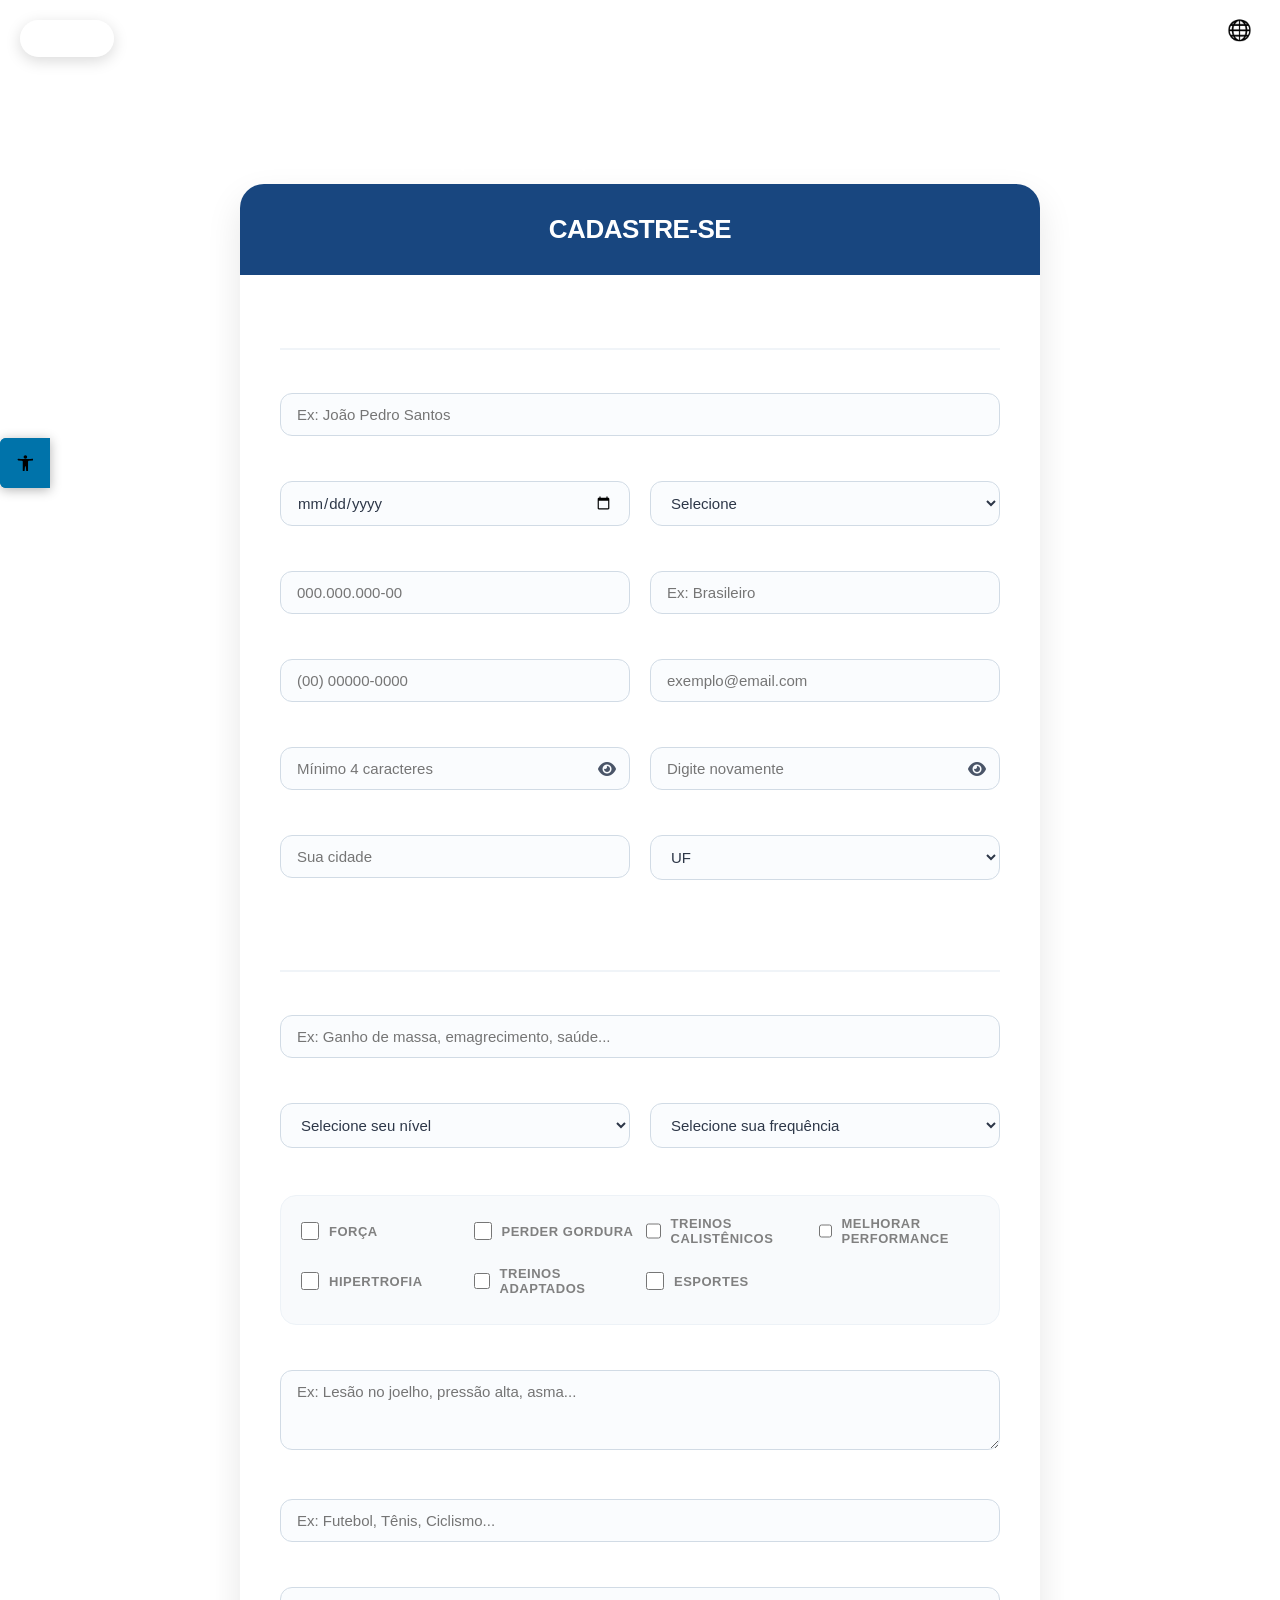
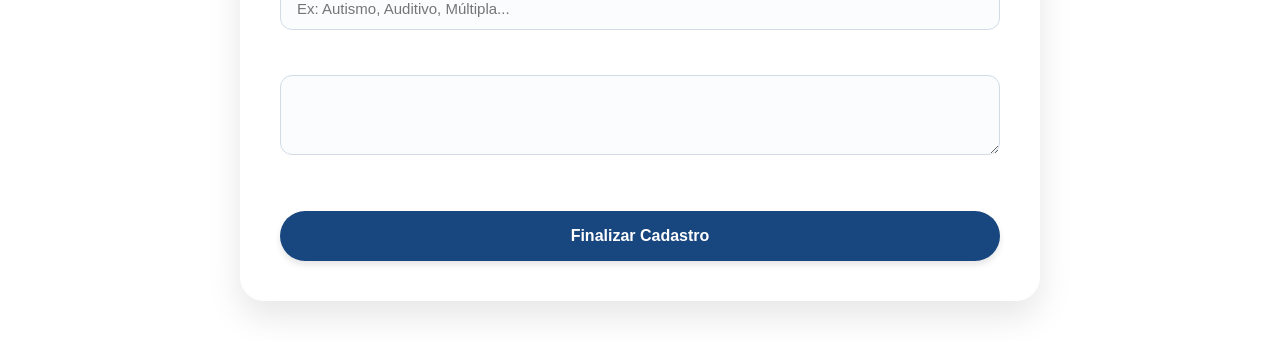
==== commit 6ced7d95: "Atualiza cadastro e tipos de treino" ====
--- a/cadastrese.html
+++ b/cadastrese.html
@@ -151,7 +151,7 @@
                             </div>
                         </div>
 
-                        <h3>Aptidão Física & Objetivos</h3>
+                        <h3>Aptidão Física &amp; Objetivos</h3>
 
                         <div class="campo">
                             <label for="objetivos">Quais são seus principais objetivos?</label>
@@ -190,7 +190,7 @@
                                 <label class="opcao-item"><input type="checkbox" name="preferencia" value="cardio">
                                     Perder gordura</label>
                                 <label class="opcao-item"><input type="checkbox" name="preferencia"
-                                        value="funcional">Treinos calestenico</label>
+                                        value="funcional">Treinos calistênicos</label>
                                 <label class="opcao-item"><input type="checkbox" name="preferencia"
                                         value="crossfit">Melhorar performance</label>
                                 <label class="opcao-item"><input type="checkbox" name="preferencia"
--- a/cadastrese.css
+++ b/cadastrese.css
@@ -227,17 +227,6 @@
     color: #0b1a2c;
 }
 
-@media (max-width: 600px) {
-    .linha-dupla {
-        grid-template-columns: 1fr;
-        gap: 0;
-    }
-
-    .form-content {
-        padding: 25px;
-    }
-}
-
 .btn-salvar {
     background: #18467f;
     color: white;
@@ -439,125 +428,6 @@
     border: none !important;
     box-shadow: none !important;
     transform: none !important;
-}
-
-@media (max-width: 768px) {
-    .btn-voltar {
-        top: 15px;
-        left: 15px;
-        padding: 8px 14px;
-        font-size: 0.75rem;
-    }
-
-    .btn-voltar span {
-        font-size: 0.7rem;
-    }
-
-    .btn-voltar i {
-        font-size: 0.8rem;
-    }
-
-    html body #pojo-a11y-toolbar {
-        bottom: 120px !important;
-    }
-
-    #pojo-a11y-toolbar .pojo-a11y-toolbar-toggle a {
-        width: 40px;
-        height: 40px;
-        font-size: 22px;
-        padding: 4px 6px;
-    }
-
-    #pojo-a11y-toolbar .pojo-a11y-toolbar-toggle a svg {
-        width: 26px;
-        height: 26px;
-    }
-}
-
-@media (max-width: 480px) {
-    .btn-voltar {
-        top: 10px;
-        left: 10px;
-        padding: 6px 12px;
-        font-size: 0.7rem;
-        gap: 5px;
-    }
-
-    .btn-voltar span {
-        font-size: 0.65rem;
-    }
-
-    .btn-voltar i {
-        font-size: 0.7rem;
-    }
-
-    html body #pojo-a11y-toolbar {
-        bottom: 100px !important;
-    }
-
-    #pojo-a11y-toolbar .pojo-a11y-toolbar-toggle a {
-        width: 36px;
-        height: 36px;
-        font-size: 18px;
-        padding: 3px 5px;
-    }
-
-    #pojo-a11y-toolbar .pojo-a11y-toolbar-toggle a svg {
-        width: 22px;
-        height: 22px;
-    }
-
-    .pojo-a11y-toolbar-overlay {
-        min-width: 160px;
-        padding: 8px 6px;
-    }
-
-    .pojo-a11y-toolbar-item a {
-        font-size: 11px;
-        padding: 4px 8px;
-    }
-
-    .pojo-a11y-toolbar-item a .pojo-a11y-toolbar-text {
-        font-size: 10px;
-    }
-}
-
-div[vw].enabled {
-    position: fixed !important;
-    bottom: 20px !important;
-    right: 20px !important;
-    left: auto !important;
-    top: auto !important;
-    z-index: 9998 !important;
-}
-
-div[vw].enabled .vw-access-button {
-    width: 55px !important;
-    height: 55px !important;
-}
-
-@media (max-width: 768px) {
-    div[vw].enabled {
-        bottom: 15px !important;
-        right: 15px !important;
-    }
-
-    div[vw].enabled .vw-access-button {
-        width: 48px !important;
-        height: 48px !important;
-    }
-}
-
-@media (max-width: 480px) {
-    div[vw].enabled {
-        bottom: 12px !important;
-        right: 12px !important;
-    }
-
-    div[vw].enabled .vw-access-button {
-        width: 42px !important;
-        height: 42px !important;
-    }
 }
 
 .tradutor-wrapper {
@@ -634,7 +504,49 @@
     margin: 0 !important;
 }
 
+@media (max-width: 600px) {
+    .linha-dupla {
+        grid-template-columns: 1fr;
+        gap: 0;
+    }
+
+    .form-content {
+        padding: 25px;
+    }
+}
+
 @media (max-width: 768px) {
+    .btn-voltar {
+        top: 15px;
+        left: 15px;
+        padding: 8px 14px;
+        font-size: 0.75rem;
+    }
+
+    .btn-voltar span {
+        font-size: 0.7rem;
+    }
+
+    .btn-voltar i {
+        font-size: 0.8rem;
+    }
+
+    html body #pojo-a11y-toolbar {
+        bottom: 120px !important;
+    }
+
+    #pojo-a11y-toolbar .pojo-a11y-toolbar-toggle a {
+        width: 40px;
+        height: 40px;
+        font-size: 22px;
+        padding: 4px 6px;
+    }
+
+    #pojo-a11y-toolbar .pojo-a11y-toolbar-toggle a svg {
+        width: 26px;
+        height: 26px;
+    }
+
     .tradutor-wrapper {
         top: 15px;
         right: 15px;
@@ -654,6 +566,52 @@
 }
 
 @media (max-width: 480px) {
+    .btn-voltar {
+        top: 10px;
+        left: 10px;
+        padding: 6px 12px;
+        font-size: 0.7rem;
+        gap: 5px;
+    }
+
+    .btn-voltar span {
+        font-size: 0.65rem;
+    }
+
+    .btn-voltar i {
+        font-size: 0.7rem;
+    }
+
+    html body #pojo-a11y-toolbar {
+        bottom: 100px !important;
+    }
+
+    #pojo-a11y-toolbar .pojo-a11y-toolbar-toggle a {
+        width: 36px;
+        height: 36px;
+        font-size: 18px;
+        padding: 3px 5px;
+    }
+
+    #pojo-a11y-toolbar .pojo-a11y-toolbar-toggle a svg {
+        width: 22px;
+        height: 22px;
+    }
+
+    .pojo-a11y-toolbar-overlay {
+        min-width: 160px;
+        padding: 8px 6px;
+    }
+
+    .pojo-a11y-toolbar-item a {
+        font-size: 11px;
+        padding: 4px 8px;
+    }
+
+    .pojo-a11y-toolbar-item a .pojo-a11y-toolbar-text {
+        font-size: 10px;
+    }
+
     .tradutor-wrapper {
         top: 10px;
         right: 10px;
@@ -671,4 +629,42 @@
         font-size: 14px !important;
         margin-right: 4px !important;
     }
+}
+
+div[vw].enabled {
+    position: fixed !important;
+    bottom: 20px !important;
+    right: 20px !important;
+    left: auto !important;
+    top: auto !important;
+    z-index: 9998 !important;
+}
+
+div[vw].enabled .vw-access-button {
+    width: 55px !important;
+    height: 55px !important;
+}
+
+@media (max-width: 768px) {
+    div[vw].enabled {
+        bottom: 15px !important;
+        right: 15px !important;
+    }
+
+    div[vw].enabled .vw-access-button {
+        width: 48px !important;
+        height: 48px !important;
+    }
+}
+
+@media (max-width: 480px) {
+    div[vw].enabled {
+        bottom: 12px !important;
+        right: 12px !important;
+    }
+
+    div[vw].enabled .vw-access-button {
+        width: 42px !important;
+        height: 42px !important;
+    }
 }
--- a/pojo-a11y.css
+++ b/pojo-a11y.css
@@ -6,6 +6,11 @@
     display: flex;
     align-items: center;
     transition: all 0.3s ease;
+    pointer-events: none;
+}
+
+.pojo-a11y-toolbar.pojo-a11y-toolbar-open {
+    pointer-events: auto;
 }
 
 .pojo-a11y-toolbar-right {
@@ -28,6 +33,7 @@
     transition: all 0.3s ease;
     cursor: pointer;
     flex-shrink: 0;
+    pointer-events: auto;
 }
 
 .pojo-a11y-toolbar-toggle-link {
@@ -186,6 +192,18 @@
     color: #fff;
 }
 
+#pojo-a11y-toolbar {
+    pointer-events: none !important;
+}
+
+#pojo-a11y-toolbar.pojo-a11y-toolbar-open {
+    pointer-events: auto !important;
+}
+
+#pojo-a11y-toolbar .pojo-a11y-toolbar-toggle {
+    pointer-events: auto !important;
+}
+
 @media (max-width: 768px) {
     .pojo-a11y-toolbar-overlay {
         max-width: 280px;
